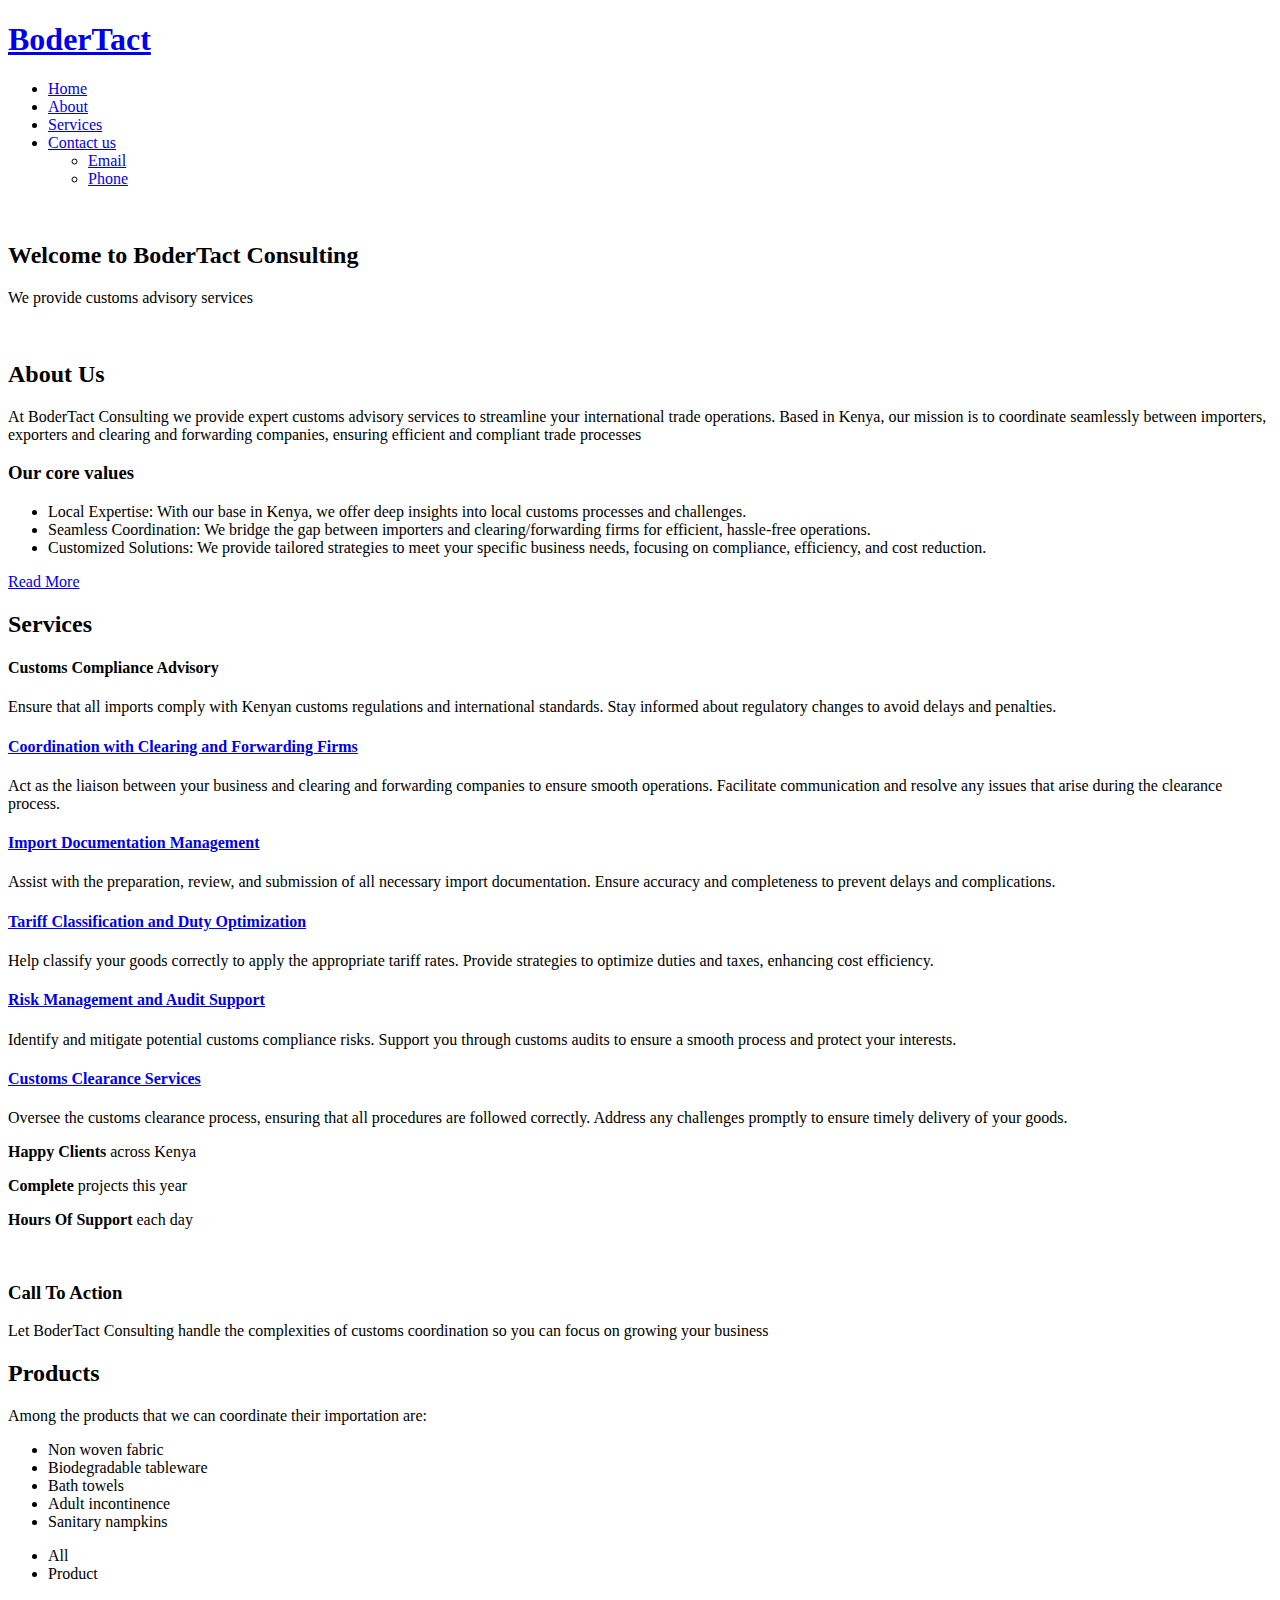
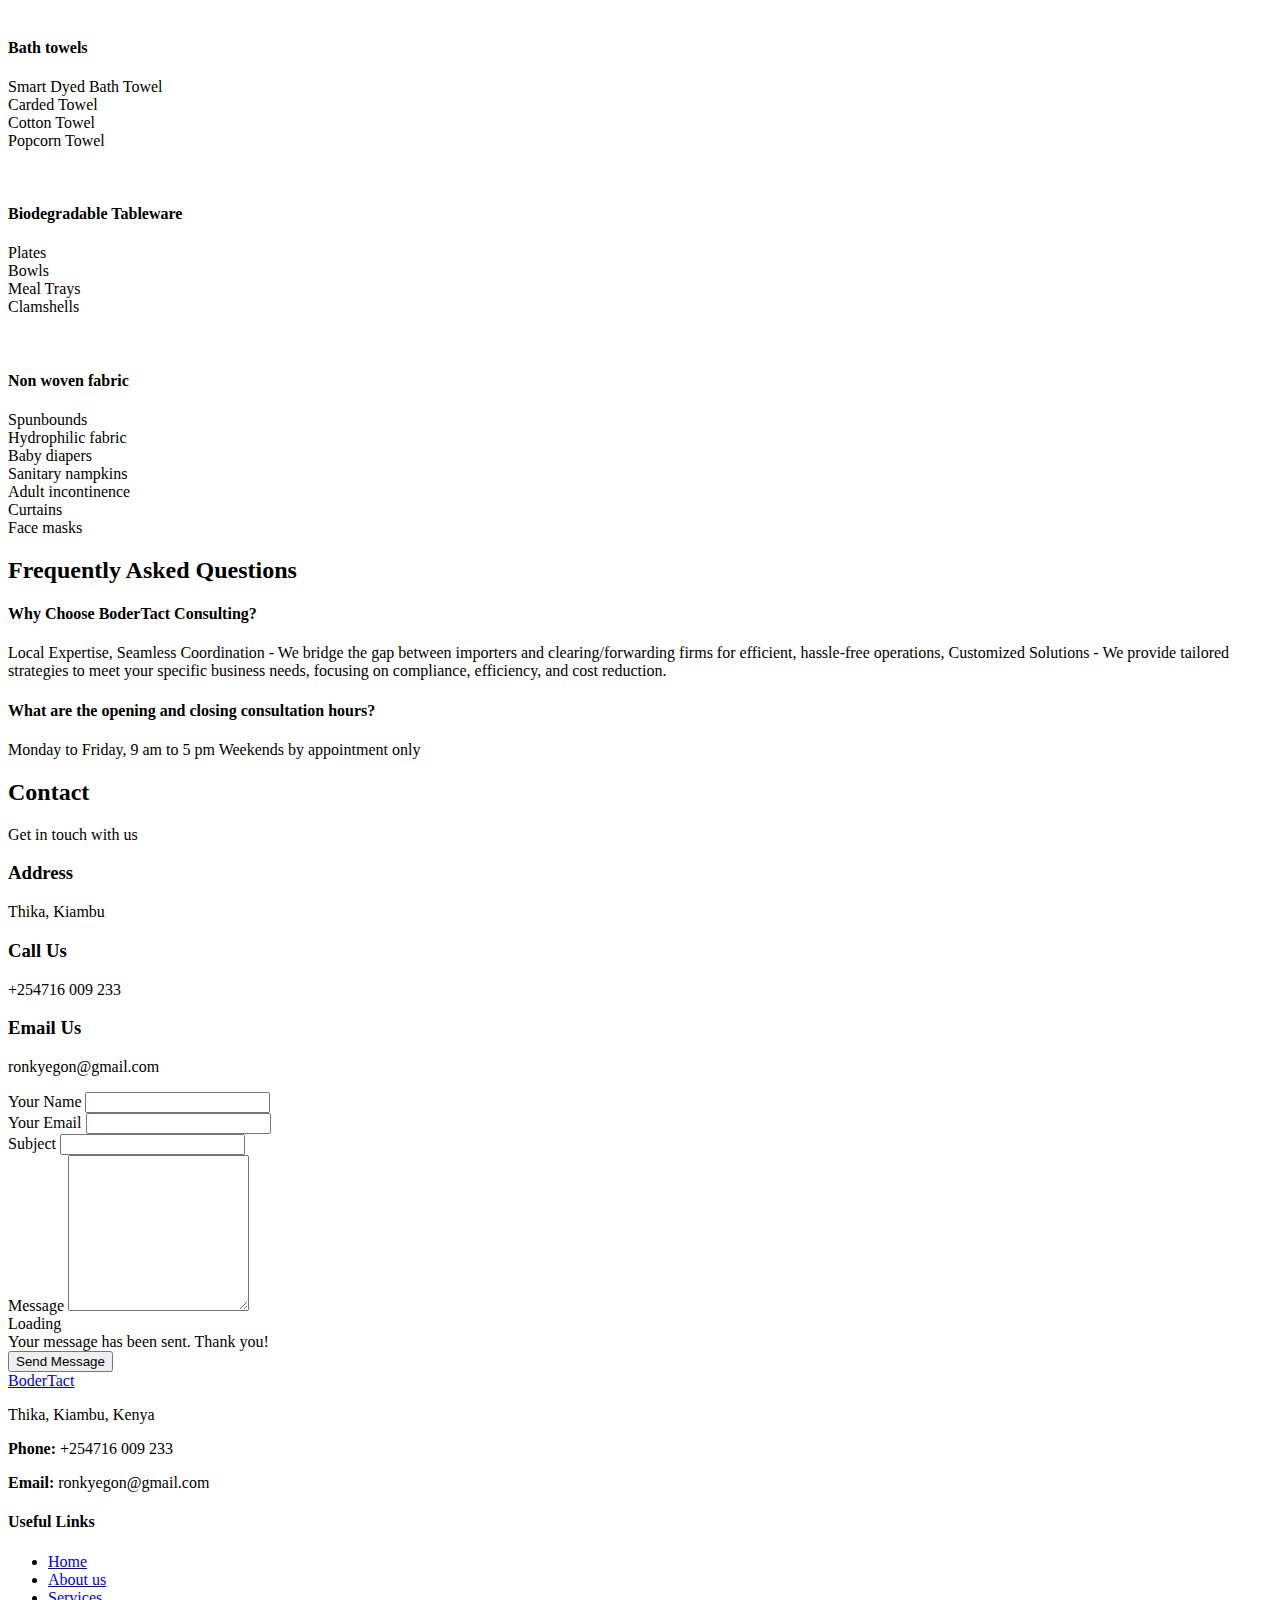
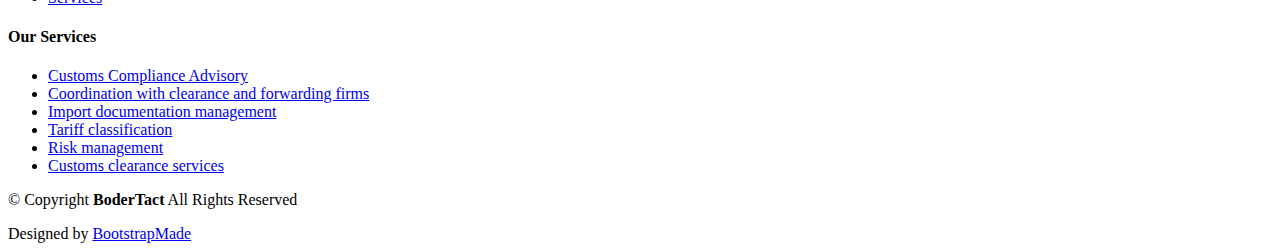
==== index.html @ b6ccf14c "Add files via upload" ====
<!DOCTYPE html>
<html lang="en">

<head>
  <meta charset="utf-8">
  <meta content="width=device-width, initial-scale=1.0" name="viewport">
  <title>BoderTact Consulting</title>
  <meta name="description" content="">
  <meta name="keywords" content="">

  <!-- Favicons -->
  <link href="assets/img/favicon.png" rel="icon">
  <link href="assets/img/apple-touch-icon.png" rel="apple-touch-icon">

  <!-- Fonts -->
  <link href="https://fonts.googleapis.com" rel="preconnect">
  <link href="https://fonts.gstatic.com" rel="preconnect" crossorigin>
  <link href="https://fonts.googleapis.com/css2?family=Roboto:ital,wght@0,100;0,300;0,400;0,500;0,700;0,900;1,100;1,300;1,400;1,500;1,700;1,900&family=Poppins:ital,wght@0,100;0,200;0,300;0,400;0,500;0,600;0,700;0,800;0,900;1,100;1,200;1,300;1,400;1,500;1,600;1,700;1,800;1,900&family=Raleway:ital,wght@0,100;0,200;0,300;0,400;0,500;0,600;0,700;0,800;0,900;1,100;1,200;1,300;1,400;1,500;1,600;1,700;1,800;1,900&display=swap" rel="stylesheet">

  <!-- Vendor CSS Files -->
  <link href="assets/vendor/bootstrap/css/bootstrap.min.css" rel="stylesheet">
  <link href="assets/vendor/bootstrap-icons/bootstrap-icons.css" rel="stylesheet">
  <link href="assets/vendor/aos/aos.css" rel="stylesheet">
  <link href="assets/vendor/glightbox/css/glightbox.min.css" rel="stylesheet">
  <link href="assets/vendor/swiper/swiper-bundle.min.css" rel="stylesheet">

  <!-- Main CSS File -->
  <link href="assets/css/main.css" rel="stylesheet">

  <!-- =======================================================
  * Template Name: Squadfree
  * Template URL: https://bootstrapmade.com/squadfree-free-bootstrap-template-creative/
  * Updated: Aug 07 2024 with Bootstrap v5.3.3
  * Author: BootstrapMade.com
  * License: https://bootstrapmade.com/license/
  ======================================================== -->
</head>

<body class="index-page">

  <header id="header" class="header d-flex align-items-center fixed-top">
    <div class="container-fluid container-xl position-relative d-flex align-items-center justify-content-between">

      <a href="index.html" class="logo d-flex align-items-center">
        <!-- Uncomment the line below if you also wish to use an image logo -->
        <!-- <img src="assets/img/logo.png" alt=""> -->
        <h1 class="sitename">BoderTact</h1>
      </a>

      <nav id="navmenu" class="navmenu">
        <ul>
          <li><a href="#hero">Home</a></li>
          <li><a href="#about">About</a></li>
          <li><a href="#services">Services</a></li>
          <!--li><a href="#portfolio">Portfolio</a></li-->
          <!--li><a href="#team">Team</a></li-->
          <li class="dropdown"><a href="#contact"><span>Contact us</span> <i class="bi bi-chevron-down toggle-dropdown"></i></a>
            <ul>
              <li><a href="#contact">Email</a></li>
              <li><a href="#contact">Phone</a></li>
              <!--li class="dropdown"><a href="#"><span>Deep Dropdown</span> <i class="bi bi-chevron-down toggle-dropdown"></i></a>
                <ul>
                  <li><a href="#">Email</a></li>
                  <li><a href="#">Phone</a></li>
                </ul>
              </li>
              <li><a href="#">Dropdown 2</a></li>
              <li><a href="#">Dropdown 3</a></li>
              <li><a href="#">Dropdown 4</a></li-->
            </ul>
          </li>
          <!--li><a href="#contact">Contact</a></li-->
        </ul>
        <i class="mobile-nav-toggle d-xl-none bi bi-list"></i>
      </nav>

    </div>
  </header>

  <main class="main">

    <!-- Hero Section -->
    <section id="hero" class="hero section accent-background">

      <img src="assets/img/17297.jpg" alt="" data-aos="fade-in">

      <div class="container text-center" data-aos="fade-up" data-aos-delay="100">
        <h2>Welcome to BoderTact Consulting</h2>
        <p>We provide customs advisory services
        </p>
        <a href="#about" class="btn-scroll" title="Scroll Down"><i class="bi bi-chevron-down"></i></a>
      </div>

    </section><!-- /Hero Section -->

    <!-- ======= About Section ======= -->
    <section id="about" class="about">
      <div class="container">

        <div class="row">
          <div class="col-lg-6 order-1 order-lg-2" data-aos="zoom-in" data-aos-delay="150">
            <img src="assets/img/values.png" class="img-fluid" alt="">
          </div>
          <div class="section-title">
            <h2>
             About Us
            </h2>
            <p>
              At BoderTact Consulting we provide expert customs advisory services to streamline your international trade operations. Based in Kenya, our mission is to coordinate seamlessly between importers, exporters and clearing and forwarding companies, ensuring efficient and compliant trade processes
            </p>
          </div>
          <div class="col-lg-6 pt-4 pt-lg-0 order-2 order-lg-1 content" data-aos="fade-right">
            <h3>Our core values</h3>
            
            <ul>
              <li><i class="bi bi-check-circle"></i> Local Expertise: With our base in Kenya, we offer deep insights into local customs processes and challenges.
              </li>
              <li><i class="bi bi-check-circle"></i> Seamless Coordination: We bridge the gap between importers and clearing/forwarding firms for efficient, hassle-free operations.</li>
              <li><i class="bi bi-check-circle"></i> Customized Solutions: We provide tailored strategies to meet your specific business needs, focusing on compliance, efficiency, and cost reduction.
              </li>
            </ul>
            <a href="#services" class="read-more">Read More <i class="bi bi-long-arrow-right"></i></a>
          </div>
        </div>

      </div>
    </section><!-- End About Section -->

    <!-- Services Section -->
    <section id="services" class="services section">

      <!-- Section Title -->
      <div class="container section-title" data-aos="fade-up">
        <h2>Services</h2>
        <!--p>Necessitatibus eius consequatur ex aliquid fuga eum quidem sint consectetur velit</p-->
      </div><!-- End Section Title -->

      <div class="container">

        <div class="row gy-4">

          <div class="col-lg-4 col-md-6 d-flex align-items-stretch" data-aos="fade-up" data-aos-delay="100">
            <div class="service-item position-relative">
              <div class="icon"><i class="bi bi-shield-fill-check"></i></div>
              <h4>Customs Compliance Advisory</h4>
              <p>
                Ensure that all imports comply with Kenyan customs regulations and international standards.
                Stay informed about regulatory changes to avoid delays and penalties.
              </p>
            </div>
          </div><!-- End Service Item -->

          <div class="col-lg-4 col-md-6 d-flex align-items-stretch" data-aos="fade-up" data-aos-delay="200">
            <div class="service-item position-relative">
              <div class="icon"><i class="bi bi-bounding-box-circles icon"></i></div>
              <h4><a href="service-details.html" class="stretched-link">Coordination with Clearing and Forwarding Firms</a></h4>
              <p>Act as the liaison between your business and clearing and forwarding companies to ensure smooth operations.
                 Facilitate communication and resolve any issues that arise during the clearance process.
              </p>
            </div>
          </div><!-- End Service Item -->

          <div class="col-lg-4 col-md-6 d-flex align-items-stretch" data-aos="fade-up" data-aos-delay="300">
            <div class="service-item position-relative">
              <div class="icon"><i class="bi bi-card-text"></i></div>
              <h4><a href="service-details.html" class="stretched-link">Import Documentation Management</a></h4>
              <p>Assist with the preparation, review, and submission of all necessary import documentation.
                 Ensure accuracy and completeness to prevent delays and complications.
              </p>
            </div>
          </div><!-- End Service Item -->

          <div class="col-lg-4 col-md-6 d-flex align-items-stretch" data-aos="fade-up" data-aos-delay="100">
            <div class="service-item position-relative">
              <div class="icon"><i class="bi bi-receipt-cutoff"></i></div>
              <h4><a href="service-details.html" class="stretched-link">Tariff Classification and Duty Optimization</a></h4>
              <p>Help classify your goods correctly to apply the appropriate tariff rates.
                Provide strategies to optimize duties and taxes, enhancing cost efficiency.
              </p>
            </div>
          </div><!-- End Service Item -->
          
          <div class="col-lg-4 col-md-6 d-flex align-items-stretch" data-aos="fade-up" data-aos-delay="200">
            <div class="service-item position-relative">
              <div class="icon"><i class="bi bi-info-circle"></i></div>
              <h4><a href="service-details.html" class="stretched-link">Risk Management and Audit Support</a></h4>
              <p>Identify and mitigate potential customs compliance risks.
                Support you through customs audits to ensure a smooth process and protect your interests.  
              </p>
            </div>
          </div><!-- End Service Item -->

          <div class="col-lg-4 col-md-6 d-flex align-items-stretch" data-aos="fade-up" data-aos-delay="200">
            <div class="service-item position-relative">
              <div class="icon"><i class="bi bi-luggage-fill"></i></div>
              <h4><a href="service-details.html" class="stretched-link">Customs Clearance Services</a></h4>
              <p>Oversee the customs clearance process, ensuring that all procedures are followed correctly.
                Address any challenges promptly to ensure timely delivery of your goods.                  
              </p>
            </div>
          </div><!-- End Service Item -->


        </div>

      </div>

    </section><!-- /Services Section -->

    <!-- Stats Section -->
    <section id="stats" class="stats section light-background">

      <div class="container" data-aos="fade-up" data-aos-delay="100">

        <div class="row gy-4">

          <div class="col-lg-4 col-md-6 align-items-stretch">
            <div class="stats-item">
              <i class="bi bi-emoji-smile"></i>
              <span data-purecounter-start="0" data-purecounter-end="30" data-purecounter-duration="1" class="purecounter"></span>
              <p><strong>Happy Clients</strong> <span>across Kenya</span></p>
            </div>
          </div><!-- End Stats Item -->

          <div class="col-lg-4 col-md-6">
            <div class="stats-item">
              <i class="bi bi-journal-richtext"></i>
              <span data-purecounter-start="0" data-purecounter-end="10" data-purecounter-duration="1" class="purecounter"></span>
              <p><strong>Complete</strong> <span>projects this year</span></p>
            </div>
          </div><!-- End Stats Item -->

          <div class="col-lg-4 col-md-6">
            <div class="stats-item">
              <i class="bi bi-headset"></i>
              <span data-purecounter-start="0" data-purecounter-end="9" data-purecounter-duration="1" class="purecounter"></span>
              <p><strong>Hours Of Support</strong> <span>each day</span></p>
            </div>
          </div><!-- End Stats Item -->

        </div>

      </div>

    </section><!-- /Stats Section -->

    <!-- Call To Action Section -->
    <section id="call-to-action" class="call-to-action section accent-background">

      <img src="assets/img/logistic-ship.jpg" alt="">

      <div class="container">
        <div class="row justify-content-center" data-aos="zoom-in" data-aos-delay="100">
          <div class="col-xl-10">
            <div class="text-center">
              <h3>Call To Action</h3>
              <p>Let BoderTact Consulting handle the complexities of customs coordination so you can focus on growing your business</p>
              <!--a class="cta-btn" href="#">Call To Action</a-->
            </div>
          </div>
        </div>
      </div>

    </section><!-- /Call To Action Section -->

    <!-- Portfolio Section -->
    <section id="portfolio" class="portfolio section">

      <!-- Section Title -->
      <div class="container section-title" data-aos="fade-up">
        <h2>Products</h2>
        <p>Among the products that we can coordinate their importation are:
          <ul >
            <li>Non woven fabric</li>
            <li>Biodegradable tableware</li>
            <li>Bath towels</li>
            <li>Adult incontinence</li>
            <li>Sanitary nampkins</li>
          </ul>
        </p>
      </div><!-- End Section Title -->

      <div class="container">

        <div class="isotope-layout" data-default-filter="*" data-layout="masonry" data-sort="original-order">

          <ul class="portfolio-filters isotope-filters" data-aos="fade-up" data-aos-delay="100">
            <li data-filter="*" class="filter-active">All</li>
            <!--li data-filter=".filter-app">App</li-->
            <li data-filter=".filter-product">Product</li>
            <!--li data-filter=".filter-branding">Branding</li-->
            <!--li data-filter=".filter-books">Books</li-->
          </ul><!-- End Portfolio Filters -->

          <div class="row gy-4 isotope-container" data-aos="fade-up" data-aos-delay="200">

            <div class="col-lg-4 col-md-6 portfolio-item isotope-item filter-app">
              <img src="assets/img/towel.jpg" class="img-fluid" alt="">
              <div class="portfolio-info">
                <h4>Bath towels</h4>
                <p>
                  <li>Smart Dyed Bath Towel</li>
                  <li>Carded Towel</li>
                  <li>Cotton Towel</li>
                  <li>Popcorn Towel</li>
                </p>
                <a href="assets/img/towel.jpg" title="Bath towels" data-gallery="portfolio-gallery-app" class="glightbox preview-link"><i class="bi bi-zoom-in"></i></a>
                <a href="portfolio-details.html" title="More Details" class="details-link"><i class="bi bi-link-45deg"></i></a>
              </div>
            </div><!-- End Portfolio Item -->

            <div class="col-lg-4 col-md-6 portfolio-item isotope-item filter-product">
              <img src="assets/img/eco-friendly.jpg" class="img-fluid" alt="">
              <div class="portfolio-info">
                <h4>Biodegradable Tableware</h4>
                <p>
                  <li>Plates</li>
                  <li>Bowls</li>
                  <li>Meal Trays</li>
                  <li>Clamshells</li>
                </p>
                <a href="assets/img/eco-friendly.jpg" title="Product 1" data-gallery="portfolio-gallery-product" class="glightbox preview-link"><i class="bi bi-zoom-in"></i></a>
                <a href="portfolio-details.html" title="More Details" class="details-link"><i class="bi bi-link-45deg"></i></a>
              </div>
            </div><!-- End Portfolio Item -->

            <div class="col-lg-4 col-md-6 portfolio-item isotope-item filter-branding">
              <img src="assets/img/face-masks.jpg" class="img-fluid" alt="">
              <div class="portfolio-info">
                <h4>Non woven fabric</h4>
                <p>
                  <li>Spunbounds</li>
                  <li>Hydrophilic fabric</li>
                  <li>Baby diapers</li>
                  <li>Sanitary nampkins</li>
                  <li>Adult incontinence</li>
                  <li>Curtains</li>
                  <li>Face masks</li>
                </p>
                <a href="assets/img/face-masks.jpg" title="Branding 1" data-gallery="portfolio-gallery-branding" class="glightbox preview-link"><i class="bi bi-zoom-in"></i></a>
                <a href="portfolio-details.html" title="More Details" class="details-link"><i class="bi bi-link-45deg"></i></a>
              </div>
            </div><!-- End Portfolio Item -->

          </div><!-- End Portfolio Container -->

        </div>

      </div>

    </section><!-- /Portfolio Section -->

    <!-- Pricing Section -->
    <!--section id="pricing" class="pricing section"-->

      <!-- Section Title -->
      <!--div class="container section-title" data-aos="fade-up">
        <h2>Pricing</h2>
        <p></p>
      </div--><!-- End Section Title -->

      <!--div class="container">

        <div class="row gy-4">

          <div class="col-lg-4" data-aos="zoom-in" data-aos-delay="100">
            <div class="pricing-item">
              <h3>Free Plan</h3>
              <h4><sup>$</sup>0<span> / month</span></h4>
              <ul>
                <li><i class="bi bi-check"></i> <span>Quam adipiscing vitae proin</span></li>
                <li><i class="bi bi-check"></i> <span>Nec feugiat nisl pretium</span></li>
                <li><i class="bi bi-check"></i> <span>Nulla at volutpat diam uteera</span></li>
                <li class="na"><i class="bi bi-x"></i> <span>Pharetra massa massa ultricies</span></li>
                <li class="na"><i class="bi bi-x"></i> <span>Massa ultricies mi quis hendrerit</span></li>
              </ul>
              <a href="#" class="buy-btn">Buy Now</a>
            </div>
          </div><!-- End Pricing Item >

          <div class="col-lg-4" data-aos="zoom-in" data-aos-delay="200">
            <div class="pricing-item featured">
              <h3>Business Plan</h3>
              <h4><sup>$</sup>29<span> / month</span></h4>
              <ul>
                <li><i class="bi bi-check"></i> <span>Quam adipiscing vitae proin</span></li>
                <li><i class="bi bi-check"></i> <span>Nec feugiat nisl pretium</span></li>
                <li><i class="bi bi-check"></i> <span>Nulla at volutpat diam uteera</span></li>
                <li><i class="bi bi-check"></i> <span>Pharetra massa massa ultricies</span></li>
                <li><i class="bi bi-check"></i> <span>Massa ultricies mi quis hendrerit</span></li>
              </ul>
              <a href="#" class="buy-btn">Buy Now</a>
            </div>
          </div><!-- End Pricing Item >

          <div class="col-lg-4" data-aos="zoom-in" data-aos-delay="300">
            <div class="pricing-item">
              <h3>Developer Plan</h3>
              <h4><sup>$</sup>49<span> / month</span></h4>
              <ul>
                <li><i class="bi bi-check"></i> <span>Quam adipiscing vitae proin</span></li>
                <li><i class="bi bi-check"></i> <span>Nec feugiat nisl pretium</span></li>
                <li><i class="bi bi-check"></i> <span>Nulla at volutpat diam uteera</span></li>
                <li><i class="bi bi-check"></i> <span>Pharetra massa massa ultricies</span></li>
                <li><i class="bi bi-check"></i> <span>Massa ultricies mi quis hendrerit</span></li>
              </ul>
              <a href="#" class="buy-btn">Buy Now</a>
            </div>
          </div><!-- End Pricing Item >

        </div>

      </div-->

    <!--/section--><!-- /Pricing Section -->

    <!-- Faq Section -->
    <section id="faq" class="faq section light-background">

      <!-- Section Title -->
      <div class="container section-title" data-aos="fade-up">
        <h2>Frequently Asked Questions</h2>
      </div><!-- End Section Title -->

      <div class="container">

        <div class="row faq-item" data-aos="fade-up" data-aos-delay="100">
          <div class="col-lg-5 d-flex">
            <i class="bi bi-question-circle"></i>
            <h4>Why Choose BoderTact Consulting?</h4>
          </div>
          <div class="col-lg-7">
            <p>
              Local Expertise, Seamless Coordination - We bridge the gap between importers and clearing/forwarding firms for efficient, hassle-free operations, Customized Solutions - We provide tailored strategies to meet your specific business needs, focusing on compliance, efficiency, and cost reduction.
            </p>
          </div>
        </div><!-- End F.A.Q Item-->

        <div class="row faq-item" data-aos="fade-up" data-aos-delay="200">
          <div class="col-lg-5 d-flex">
            <i class="bi bi-question-circle"></i>
            <h4>What are the opening and closing consultation hours?</h4>
          </div>
          <div class="col-lg-7">
            <p>
              Monday to Friday, 9 am to 5 pm Weekends by appointment only
            </p>
          </div>
        </div><!-- End F.A.Q Item-->

      </div>

    </section><!-- /Faq Section -->

    <!-- Contact Section -->
    <section id="contact" class="contact section">

      <!-- Section Title -->
      <div class="container section-title" data-aos="fade-up">
        <h2>Contact</h2>
        <p>Get in touch with us</p>
      </div><!-- End Section Title -->

      <div class="container" data-aos="fade-up" data-aos-delay="100">

        <div class="row gy-4">

          <div class="col-lg-5">

            <div class="info-wrap">
              <div class="info-item d-flex" data-aos="fade-up" data-aos-delay="200">
                <i class="bi bi-geo-alt flex-shrink-0"></i>
                <div>
                  <h3>Address</h3>
                  <p>Thika, Kiambu</p>
                </div>
              </div><!-- End Info Item -->

              <div class="info-item d-flex" data-aos="fade-up" data-aos-delay="300">
                <i class="bi bi-telephone flex-shrink-0"></i>
                <div>
                  <h3>Call Us</h3>
                  <p>+254716 009 233</p>
                </div>
              </div><!-- End Info Item -->

              <div class="info-item d-flex" data-aos="fade-up" data-aos-delay="400">
                <i class="bi bi-envelope flex-shrink-0"></i>
                <div>
                  <h3>Email Us</h3>
                  <p>ronkyegon@gmail.com  </p>
                </div>
              </div><!-- End Info Item -->

              <!--iframe src="https://www.google.com/maps/embed?pb=!1m14!1m8!1m3!1d48389.78314118045!2d-74.006138!3d40.710059!3m2!1i1024!2i768!4f13.1!3m3!1m2!1s0x89c25a22a3bda30d%3A0xb89d1fe6bc499443!2sDowntown%20Conference%20Center!5e0!3m2!1sen!2sus!4v1676961268712!5m2!1sen!2sus" frameborder="0" style="border:0; width: 100%; height: 200px;" allowfullscreen="" loading="lazy" referrerpolicy="no-referrer-when-downgrade"></iframe-->
            </div>
          </div>

          <div class="col-lg-7">
            <form action="forms/contact.php" method="post" class="php-email-form" data-aos="fade-up" data-aos-delay="200">
              <div class="row gy-4">

                <div class="col-md-6">
                  <label for="name-field" class="pb-2">Your Name</label>
                  <input type="text" name="name" id="name-field" class="form-control" required="">
                </div>

                <div class="col-md-6">
                  <label for="email-field" class="pb-2">Your Email</label>
                  <input type="email" class="form-control" name="email" id="email-field" required="">
                </div>

                <div class="col-md-12">
                  <label for="subject-field" class="pb-2">Subject</label>
                  <input type="text" class="form-control" name="subject" id="subject-field" required="">
                </div>

                <div class="col-md-12">
                  <label for="message-field" class="pb-2">Message</label>
                  <textarea class="form-control" name="message" rows="10" id="message-field" required=""></textarea>
                </div>

                <div class="col-md-12 text-center">
                  <div class="loading">Loading</div>
                  <div class="error-message"></div>
                  <div class="sent-message">Your message has been sent. Thank you!</div>

                  <button type="submit">Send Message</button>
                </div>

              </div>
            </form>
          </div><!-- End Contact Form -->

        </div>

      </div>

    </section><!-- /Contact Section -->

  </main>

  <footer id="footer" class="footer dark-background">

    <div class="container footer-top">
      <div class="row gy-4">
        <div class="col-lg-4 col-md-6 footer-about">
          <a href="index.html" class="logo d-flex align-items-center">
            <span class="sitename">BoderTact</span>
          </a>
          <div class="footer-contact pt-3">
            <p>Thika, Kiambu, Kenya</p>
            <p class="mt-3"><strong>Phone:</strong> <span>+254716 009 233</span></p>
            <p><strong>Email:</strong> <span>ronkyegon@gmail.com</span></p>
          </div>
          <div class="social-links d-flex mt-4">
            <!--a href=""><i class="bi bi-twitter-x"></i></a-->
            <!--a href=""><i class="bi bi-facebook"></i></a-->
            <!--a href=""><i class="bi bi-instagram"></i></a-->
            <a href="https://www.linkedin.com/in/ronny-yegon/?originalSubdomain=ke"><i class="bi bi-linkedin"></i></a>
          </div>
        </div>

        <div class="col-lg-2 col-md-3 footer-links">
          <h4>Useful Links</h4>
          <ul>
            <li><a href="#">Home</a></li>
            <li><a href="#">About us</a></li>
            <li><a href="#">Services</a></li>
          </ul>
        </div>

        <div class="col-lg-2 col-md-3 footer-links">
          <h4>Our Services</h4>
          <ul>
            <li><a href="#services">Customs Compliance Advisory</a></li>
            <li><a href="#services">Coordination with clearance and forwarding firms</a></li>
            <li><a href="#services">Import documentation management</a></li>
            <li><a href="#services">Tariff classification</a></li>
            <li><a href="#services">Risk management</a></li>
            <li><a href="#services">Customs clearance services</a></li>
          </ul>
        </div>

      </div>
    </div>

    <div class="container copyright text-center mt-4">
      <p>© <span>Copyright</span> <strong class="px-1 sitename">BoderTact</strong> <span>All Rights Reserved</span></p>
      <div class="credits">
        <!-- All the links in the footer should remain intact. -->
        <!-- You can delete the links only if you've purchased the pro version. -->
        <!-- Licensing information: https://bootstrapmade.com/license/ -->
        <!-- Purchase the pro version with working PHP/AJAX contact form: [buy-url] -->
        Designed by <a href="https://bootstrapmade.com/">BootstrapMade</a>
      </div>
    </div>

  </footer>

  <!-- Scroll Top -->
  <a href="#" id="scroll-top" class="scroll-top d-flex align-items-center justify-content-center"><i class="bi bi-arrow-up-short"></i></a>

  <!-- Preloader -->
  <div id="preloader"></div>

  <!-- Vendor JS Files -->
  <script src="assets/vendor/bootstrap/js/bootstrap.bundle.min.js"></script>
  <script src="assets/vendor/php-email-form/validate.js"></script>
  <script src="assets/vendor/aos/aos.js"></script>
  <script src="assets/vendor/purecounter/purecounter_vanilla.js"></script>
  <script src="assets/vendor/glightbox/js/glightbox.min.js"></script>
  <script src="assets/vendor/imagesloaded/imagesloaded.pkgd.min.js"></script>
  <script src="assets/vendor/isotope-layout/isotope.pkgd.min.js"></script>
  <script src="assets/vendor/swiper/swiper-bundle.min.js"></script>

  <!-- Main JS File -->
  <script src="assets/js/main.js"></script>

</body>

</html>
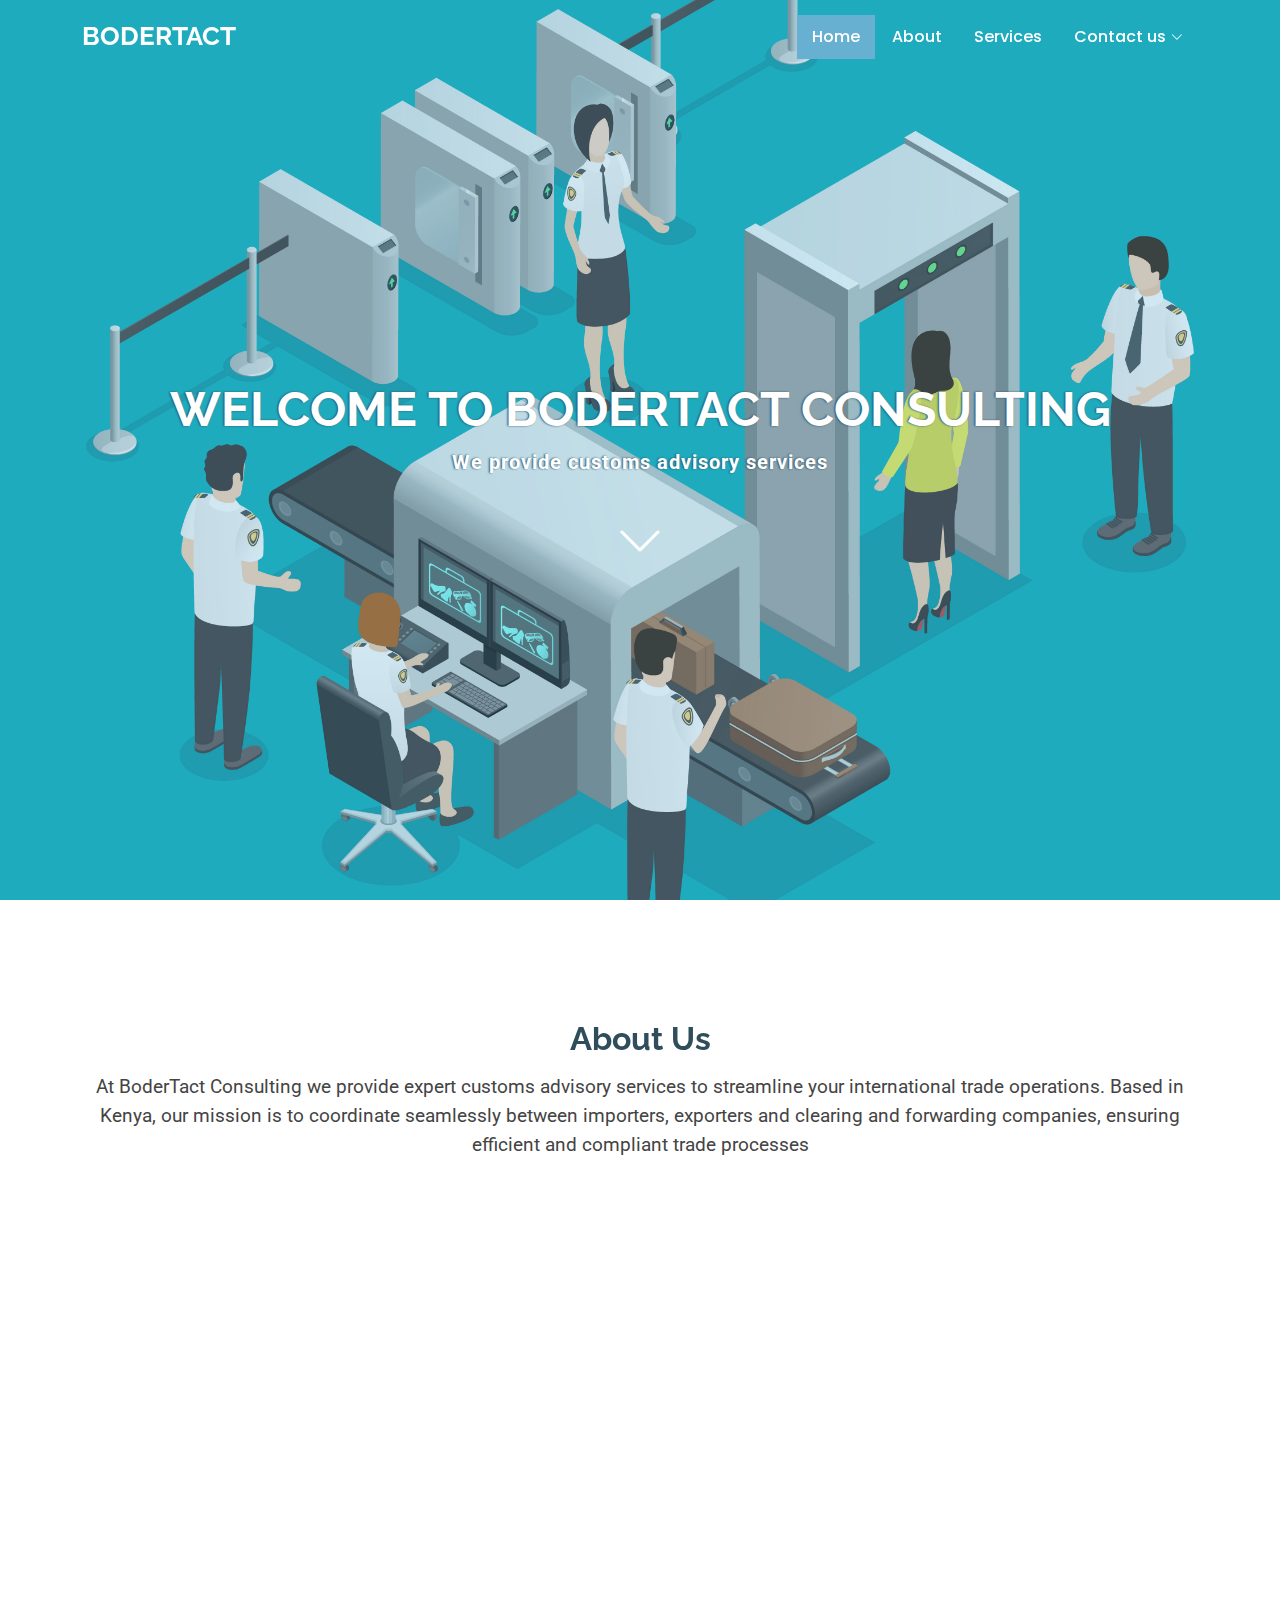
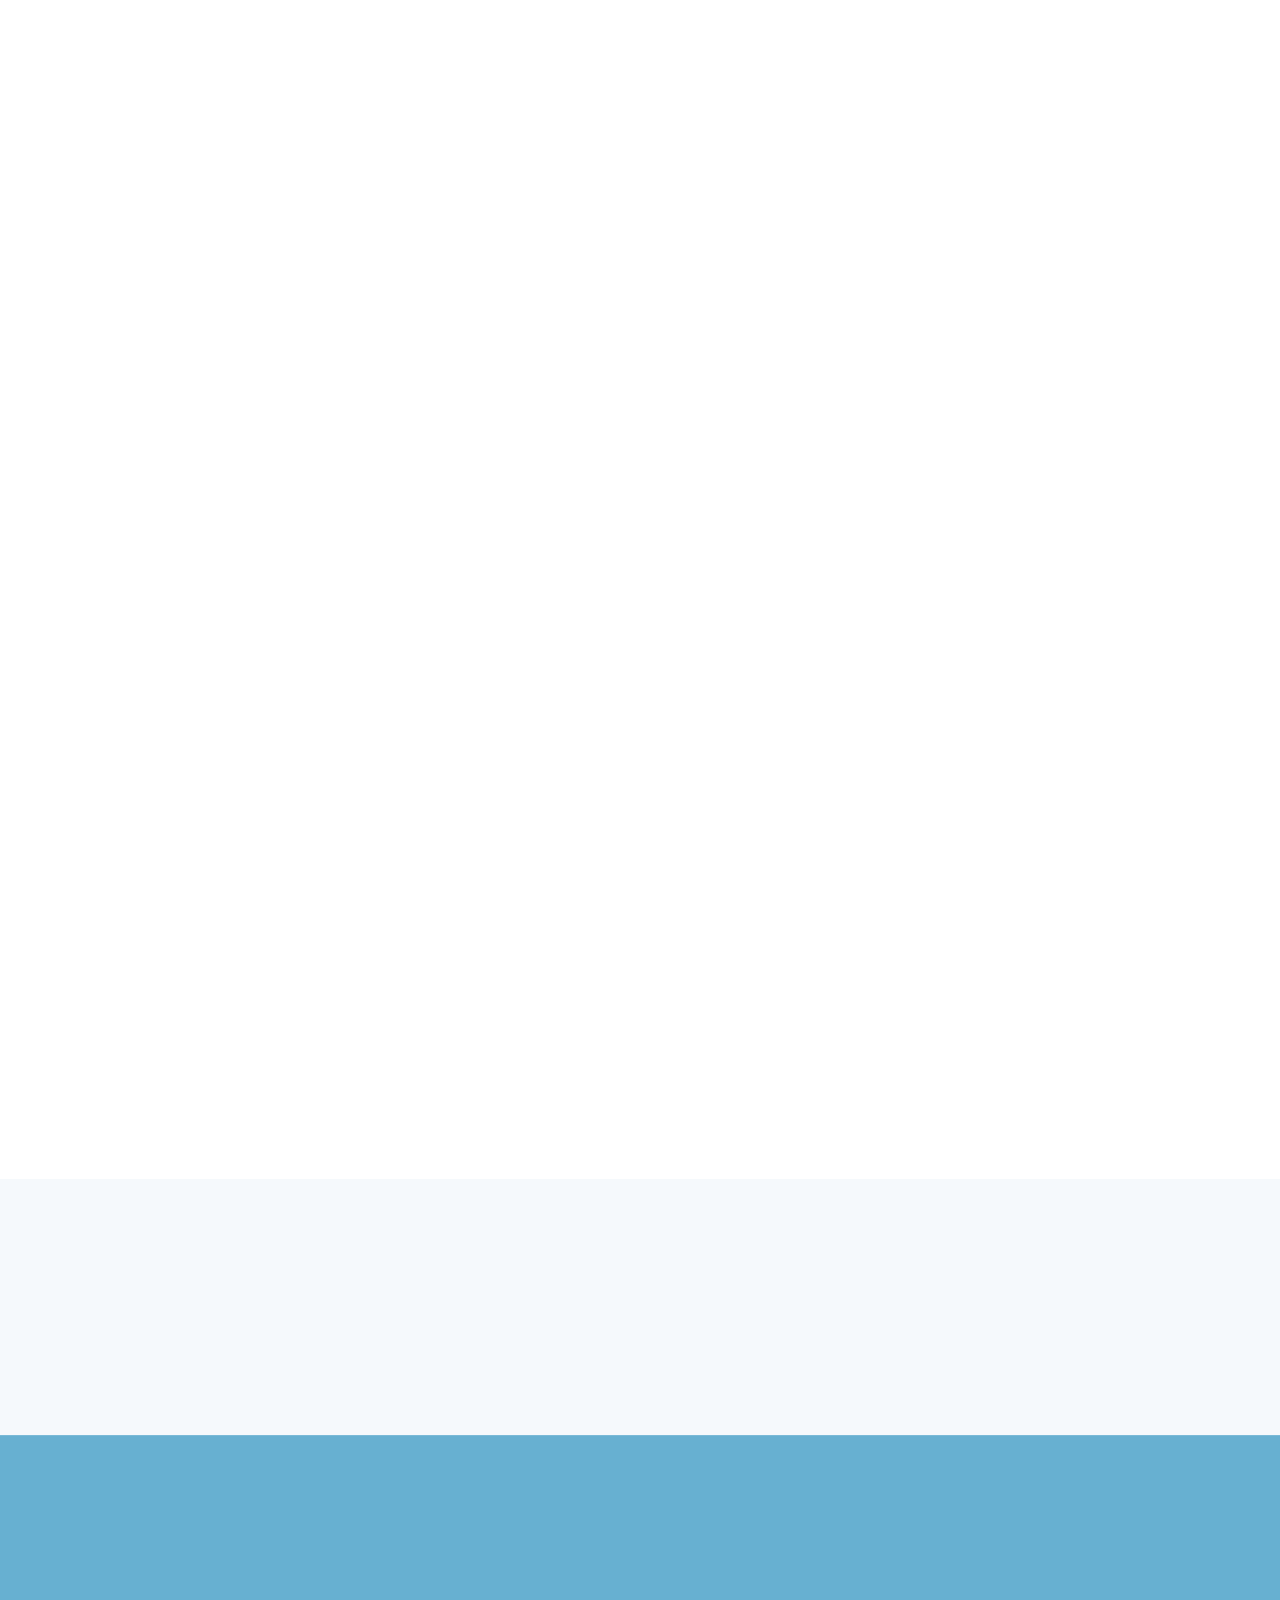
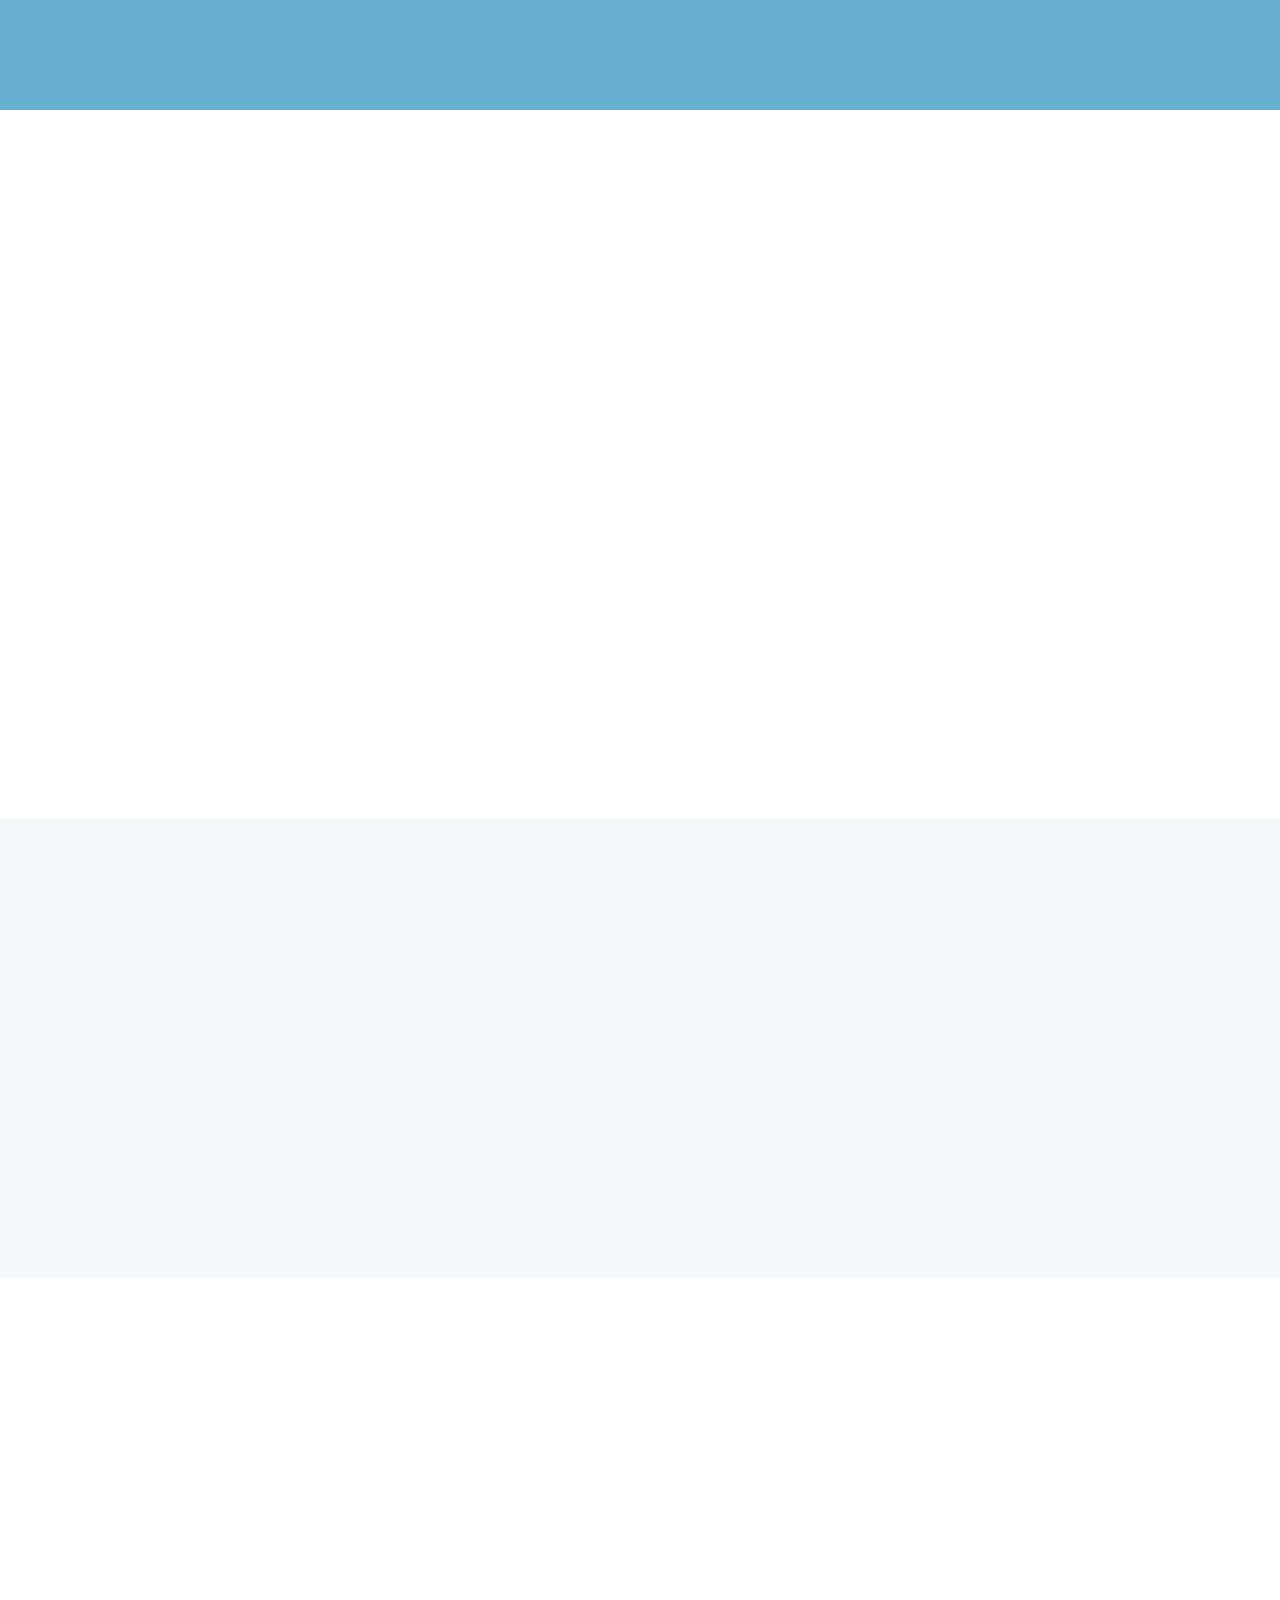
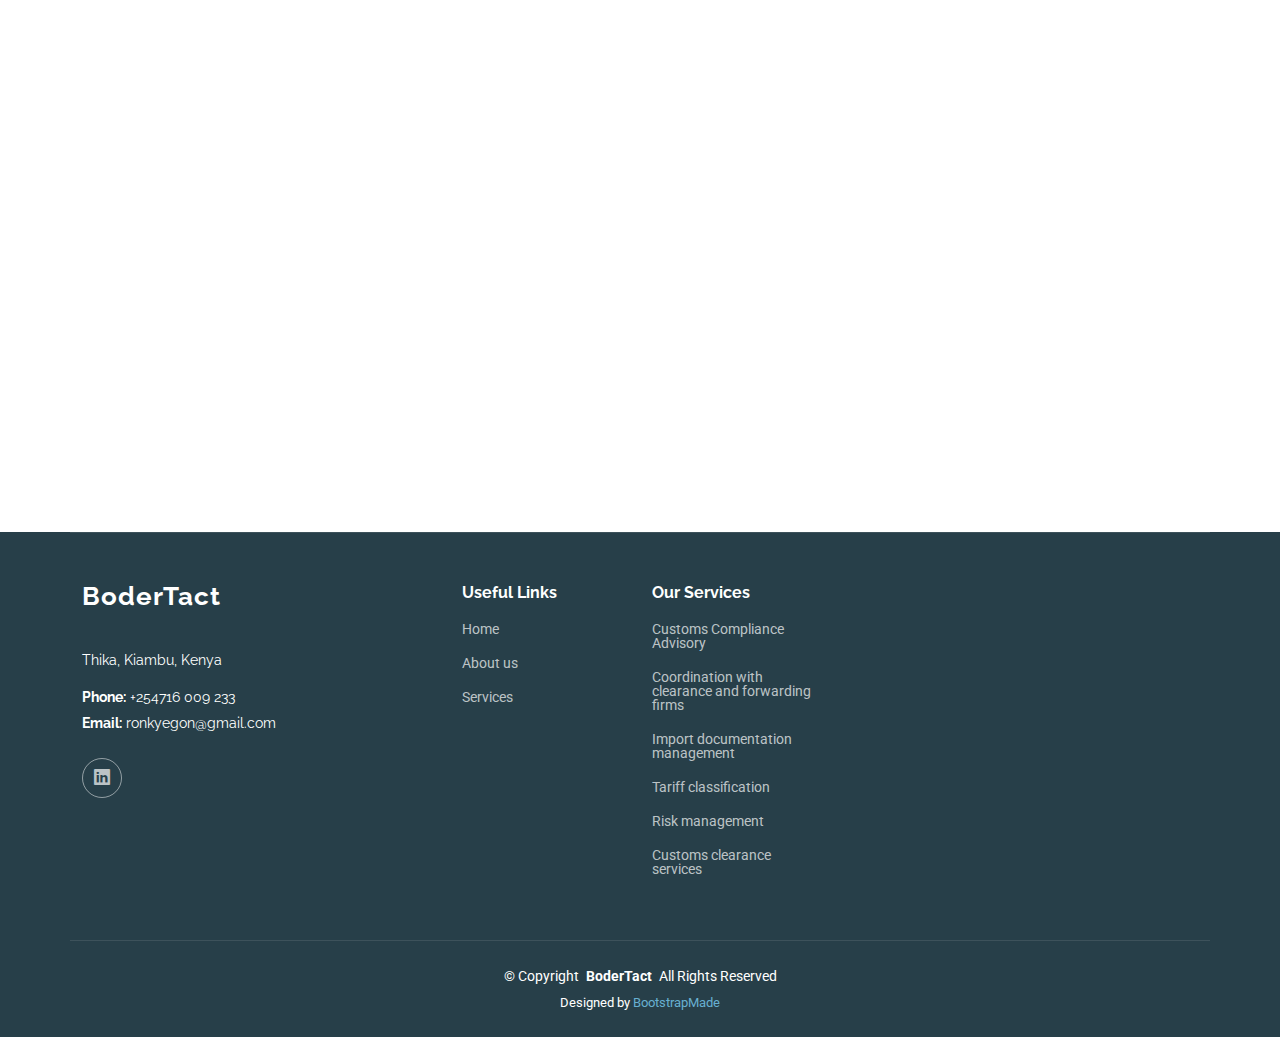
==== commit 6bda9fe6: "Update index.html" ====
--- a/index.html
+++ b/index.html
@@ -9,8 +9,8 @@
   <meta name="keywords" content="">
 
   <!-- Favicons -->
-  <link href="assets/img/favicon.png" rel="icon">
-  <link href="assets/img/apple-touch-icon.png" rel="apple-touch-icon">
+  <link href="img/favicon.png" rel="icon">
+  <link href="img/apple-touch-icon.png" rel="apple-touch-icon">
 
   <!-- Fonts -->
   <link href="https://fonts.googleapis.com" rel="preconnect">
@@ -18,14 +18,14 @@
   <link href="https://fonts.googleapis.com/css2?family=Roboto:ital,wght@0,100;0,300;0,400;0,500;0,700;0,900;1,100;1,300;1,400;1,500;1,700;1,900&family=Poppins:ital,wght@0,100;0,200;0,300;0,400;0,500;0,600;0,700;0,800;0,900;1,100;1,200;1,300;1,400;1,500;1,600;1,700;1,800;1,900&family=Raleway:ital,wght@0,100;0,200;0,300;0,400;0,500;0,600;0,700;0,800;0,900;1,100;1,200;1,300;1,400;1,500;1,600;1,700;1,800;1,900&display=swap" rel="stylesheet">
 
   <!-- Vendor CSS Files -->
-  <link href="assets/vendor/bootstrap/css/bootstrap.min.css" rel="stylesheet">
-  <link href="assets/vendor/bootstrap-icons/bootstrap-icons.css" rel="stylesheet">
-  <link href="assets/vendor/aos/aos.css" rel="stylesheet">
-  <link href="assets/vendor/glightbox/css/glightbox.min.css" rel="stylesheet">
-  <link href="assets/vendor/swiper/swiper-bundle.min.css" rel="stylesheet">
+  <link href="vendor/bootstrap/css/bootstrap.min.css" rel="stylesheet">
+  <link href="vendor/bootstrap-icons/bootstrap-icons.css" rel="stylesheet">
+  <link href="vendor/aos/aos.css" rel="stylesheet">
+  <link href="vendor/glightbox/css/glightbox.min.css" rel="stylesheet">
+  <link href="vendor/swiper/swiper-bundle.min.css" rel="stylesheet">
 
   <!-- Main CSS File -->
-  <link href="assets/css/main.css" rel="stylesheet">
+  <link href="css/main.css" rel="stylesheet">
 
   <!-- =======================================================
   * Template Name: Squadfree
@@ -82,7 +82,7 @@
     <!-- Hero Section -->
     <section id="hero" class="hero section accent-background">
 
-      <img src="assets/img/17297.jpg" alt="" data-aos="fade-in">
+      <img src="img/17297.jpg" alt="" data-aos="fade-in">
 
       <div class="container text-center" data-aos="fade-up" data-aos-delay="100">
         <h2>Welcome to BoderTact Consulting</h2>
@@ -99,7 +99,7 @@
 
         <div class="row">
           <div class="col-lg-6 order-1 order-lg-2" data-aos="zoom-in" data-aos-delay="150">
-            <img src="assets/img/values.png" class="img-fluid" alt="">
+            <img src="img/values.png" class="img-fluid" alt="">
           </div>
           <div class="section-title">
             <h2>
@@ -247,7 +247,7 @@
     <!-- Call To Action Section -->
     <section id="call-to-action" class="call-to-action section accent-background">
 
-      <img src="assets/img/logistic-ship.jpg" alt="">
+      <img src="img/logistic-ship.jpg" alt="">
 
       <div class="container">
         <div class="row justify-content-center" data-aos="zoom-in" data-aos-delay="100">
@@ -295,7 +295,7 @@
           <div class="row gy-4 isotope-container" data-aos="fade-up" data-aos-delay="200">
 
             <div class="col-lg-4 col-md-6 portfolio-item isotope-item filter-app">
-              <img src="assets/img/towel.jpg" class="img-fluid" alt="">
+              <img src="img/towel.jpg" class="img-fluid" alt="">
               <div class="portfolio-info">
                 <h4>Bath towels</h4>
                 <p>
@@ -304,13 +304,13 @@
                   <li>Cotton Towel</li>
                   <li>Popcorn Towel</li>
                 </p>
-                <a href="assets/img/towel.jpg" title="Bath towels" data-gallery="portfolio-gallery-app" class="glightbox preview-link"><i class="bi bi-zoom-in"></i></a>
+                <a href="img/towel.jpg" title="Bath towels" data-gallery="portfolio-gallery-app" class="glightbox preview-link"><i class="bi bi-zoom-in"></i></a>
                 <a href="portfolio-details.html" title="More Details" class="details-link"><i class="bi bi-link-45deg"></i></a>
               </div>
             </div><!-- End Portfolio Item -->
 
             <div class="col-lg-4 col-md-6 portfolio-item isotope-item filter-product">
-              <img src="assets/img/eco-friendly.jpg" class="img-fluid" alt="">
+              <img src="img/eco-friendly.jpg" class="img-fluid" alt="">
               <div class="portfolio-info">
                 <h4>Biodegradable Tableware</h4>
                 <p>
@@ -319,13 +319,13 @@
                   <li>Meal Trays</li>
                   <li>Clamshells</li>
                 </p>
-                <a href="assets/img/eco-friendly.jpg" title="Product 1" data-gallery="portfolio-gallery-product" class="glightbox preview-link"><i class="bi bi-zoom-in"></i></a>
+                <a href="img/eco-friendly.jpg" title="Product 1" data-gallery="portfolio-gallery-product" class="glightbox preview-link"><i class="bi bi-zoom-in"></i></a>
                 <a href="portfolio-details.html" title="More Details" class="details-link"><i class="bi bi-link-45deg"></i></a>
               </div>
             </div><!-- End Portfolio Item -->
 
             <div class="col-lg-4 col-md-6 portfolio-item isotope-item filter-branding">
-              <img src="assets/img/face-masks.jpg" class="img-fluid" alt="">
+              <img src="img/face-masks.jpg" class="img-fluid" alt="">
               <div class="portfolio-info">
                 <h4>Non woven fabric</h4>
                 <p>
@@ -337,7 +337,7 @@
                   <li>Curtains</li>
                   <li>Face masks</li>
                 </p>
-                <a href="assets/img/face-masks.jpg" title="Branding 1" data-gallery="portfolio-gallery-branding" class="glightbox preview-link"><i class="bi bi-zoom-in"></i></a>
+                <a href="img/face-masks.jpg" title="Branding 1" data-gallery="portfolio-gallery-branding" class="glightbox preview-link"><i class="bi bi-zoom-in"></i></a>
                 <a href="portfolio-details.html" title="More Details" class="details-link"><i class="bi bi-link-45deg"></i></a>
               </div>
             </div><!-- End Portfolio Item -->
@@ -605,18 +605,18 @@
   <div id="preloader"></div>
 
   <!-- Vendor JS Files -->
-  <script src="assets/vendor/bootstrap/js/bootstrap.bundle.min.js"></script>
-  <script src="assets/vendor/php-email-form/validate.js"></script>
-  <script src="assets/vendor/aos/aos.js"></script>
-  <script src="assets/vendor/purecounter/purecounter_vanilla.js"></script>
-  <script src="assets/vendor/glightbox/js/glightbox.min.js"></script>
-  <script src="assets/vendor/imagesloaded/imagesloaded.pkgd.min.js"></script>
-  <script src="assets/vendor/isotope-layout/isotope.pkgd.min.js"></script>
-  <script src="assets/vendor/swiper/swiper-bundle.min.js"></script>
+  <script src="vendor/bootstrap/js/bootstrap.bundle.min.js"></script>
+  <script src="vendor/php-email-form/validate.js"></script>
+  <script src="vendor/aos/aos.js"></script>
+  <script src="vendor/purecounter/purecounter_vanilla.js"></script>
+  <script src="vendor/glightbox/js/glightbox.min.js"></script>
+  <script src="vendor/imagesloaded/imagesloaded.pkgd.min.js"></script>
+  <script src="vendor/isotope-layout/isotope.pkgd.min.js"></script>
+  <script src="vendor/swiper/swiper-bundle.min.js"></script>
 
   <!-- Main JS File -->
-  <script src="assets/js/main.js"></script>
+  <script src="js/main.js"></script>
 
 </body>
 
-</html>+</html>
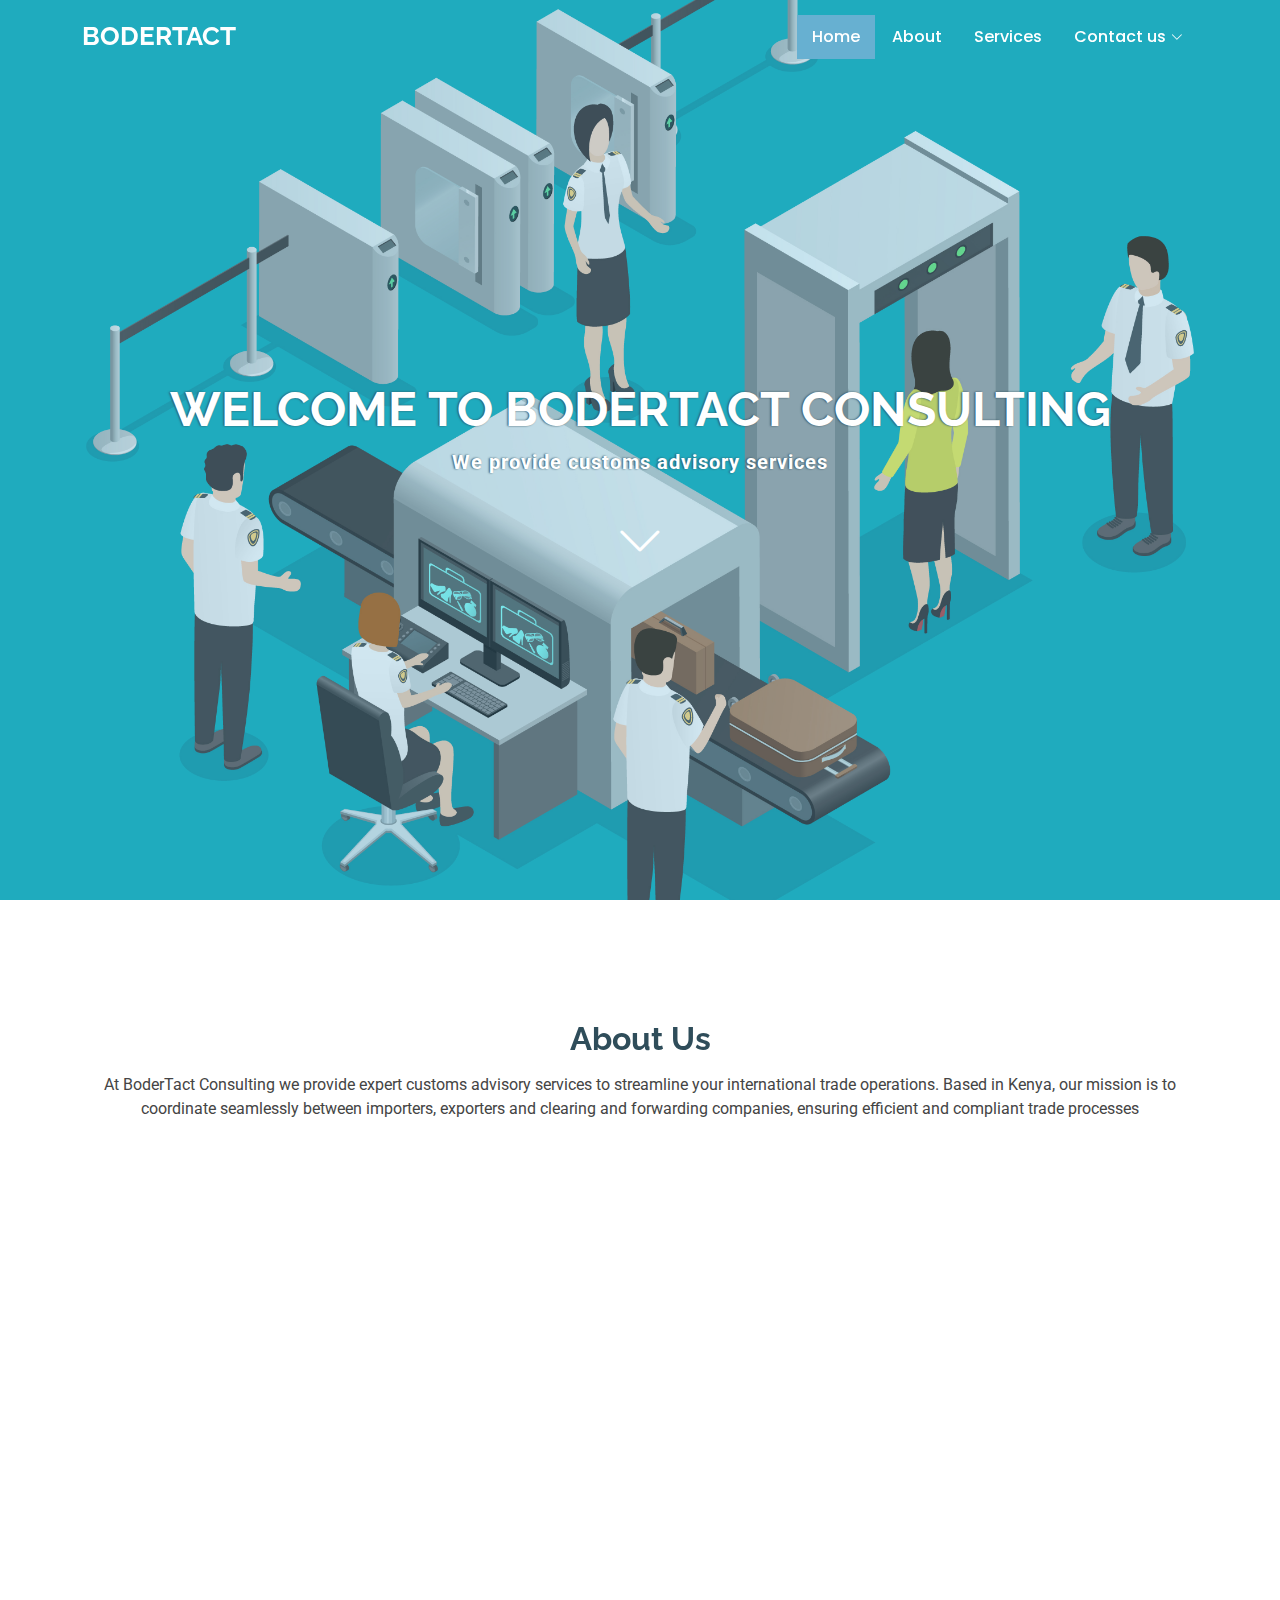
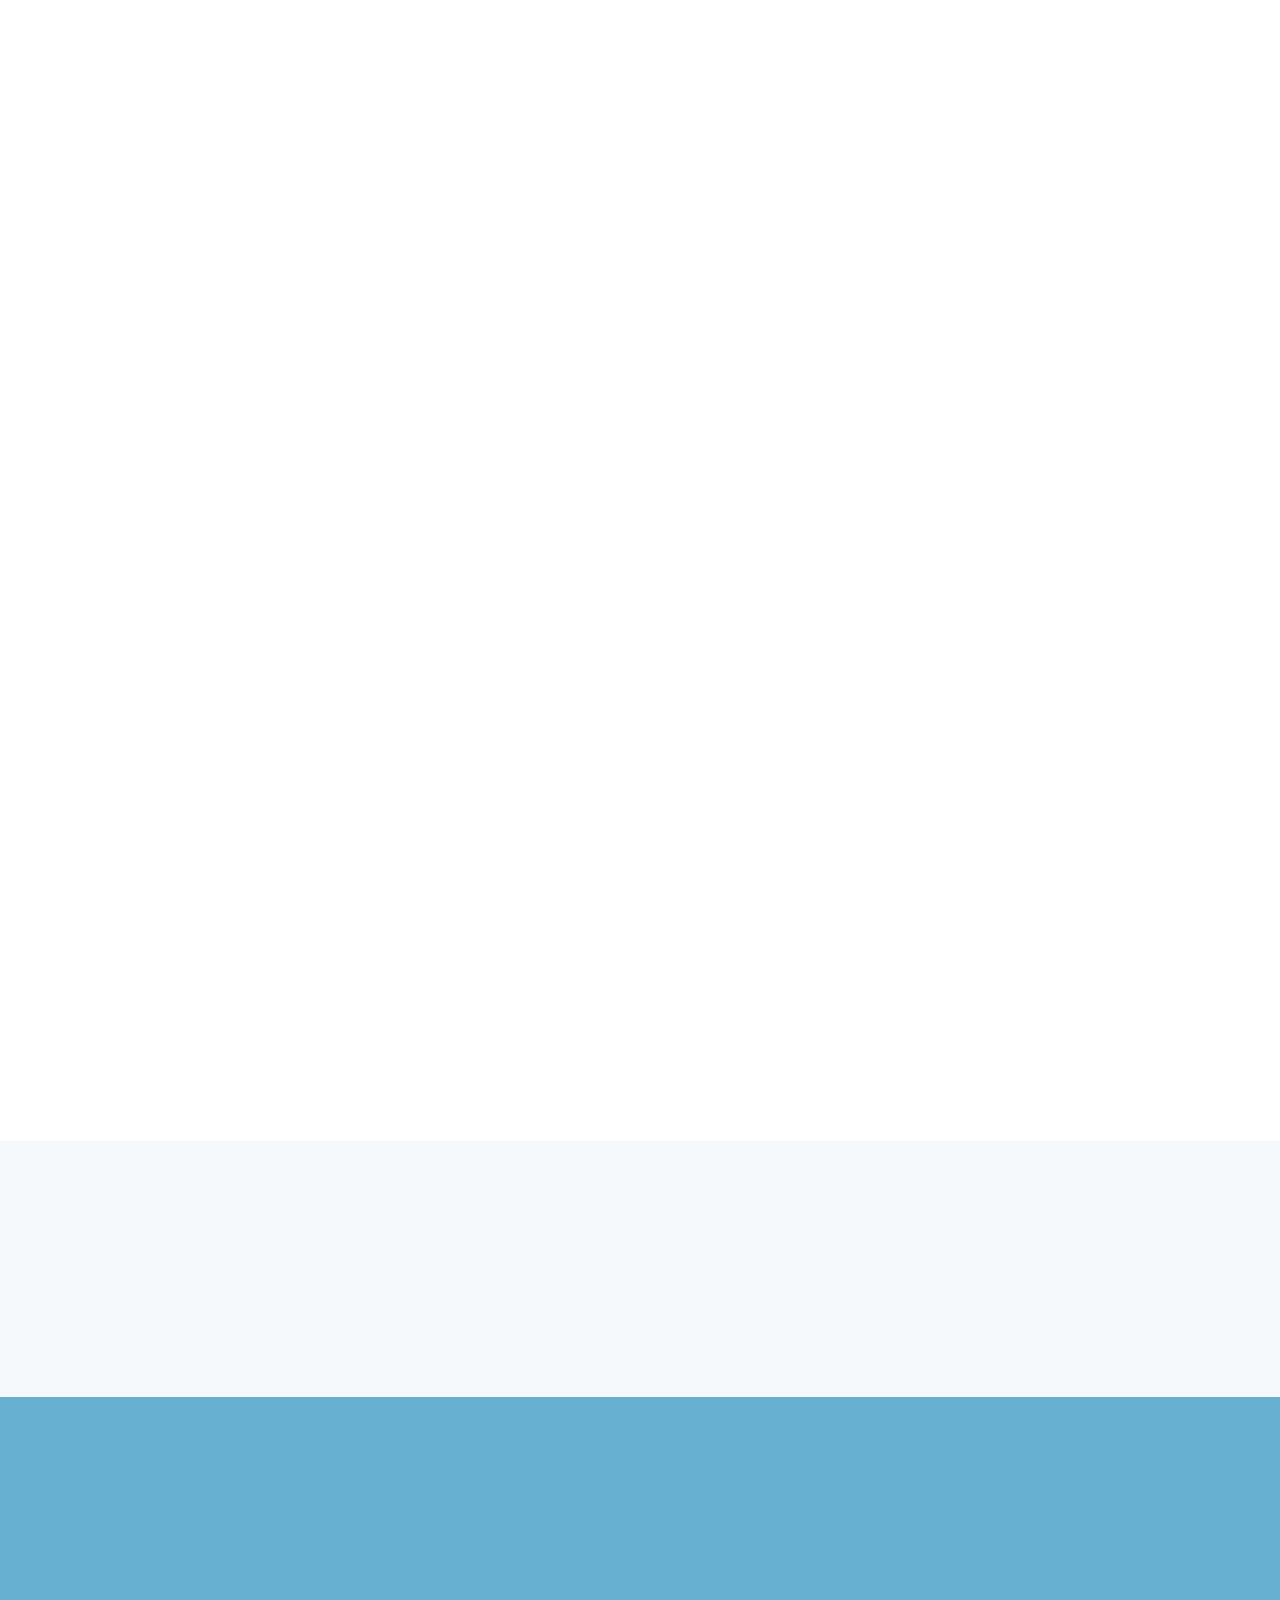
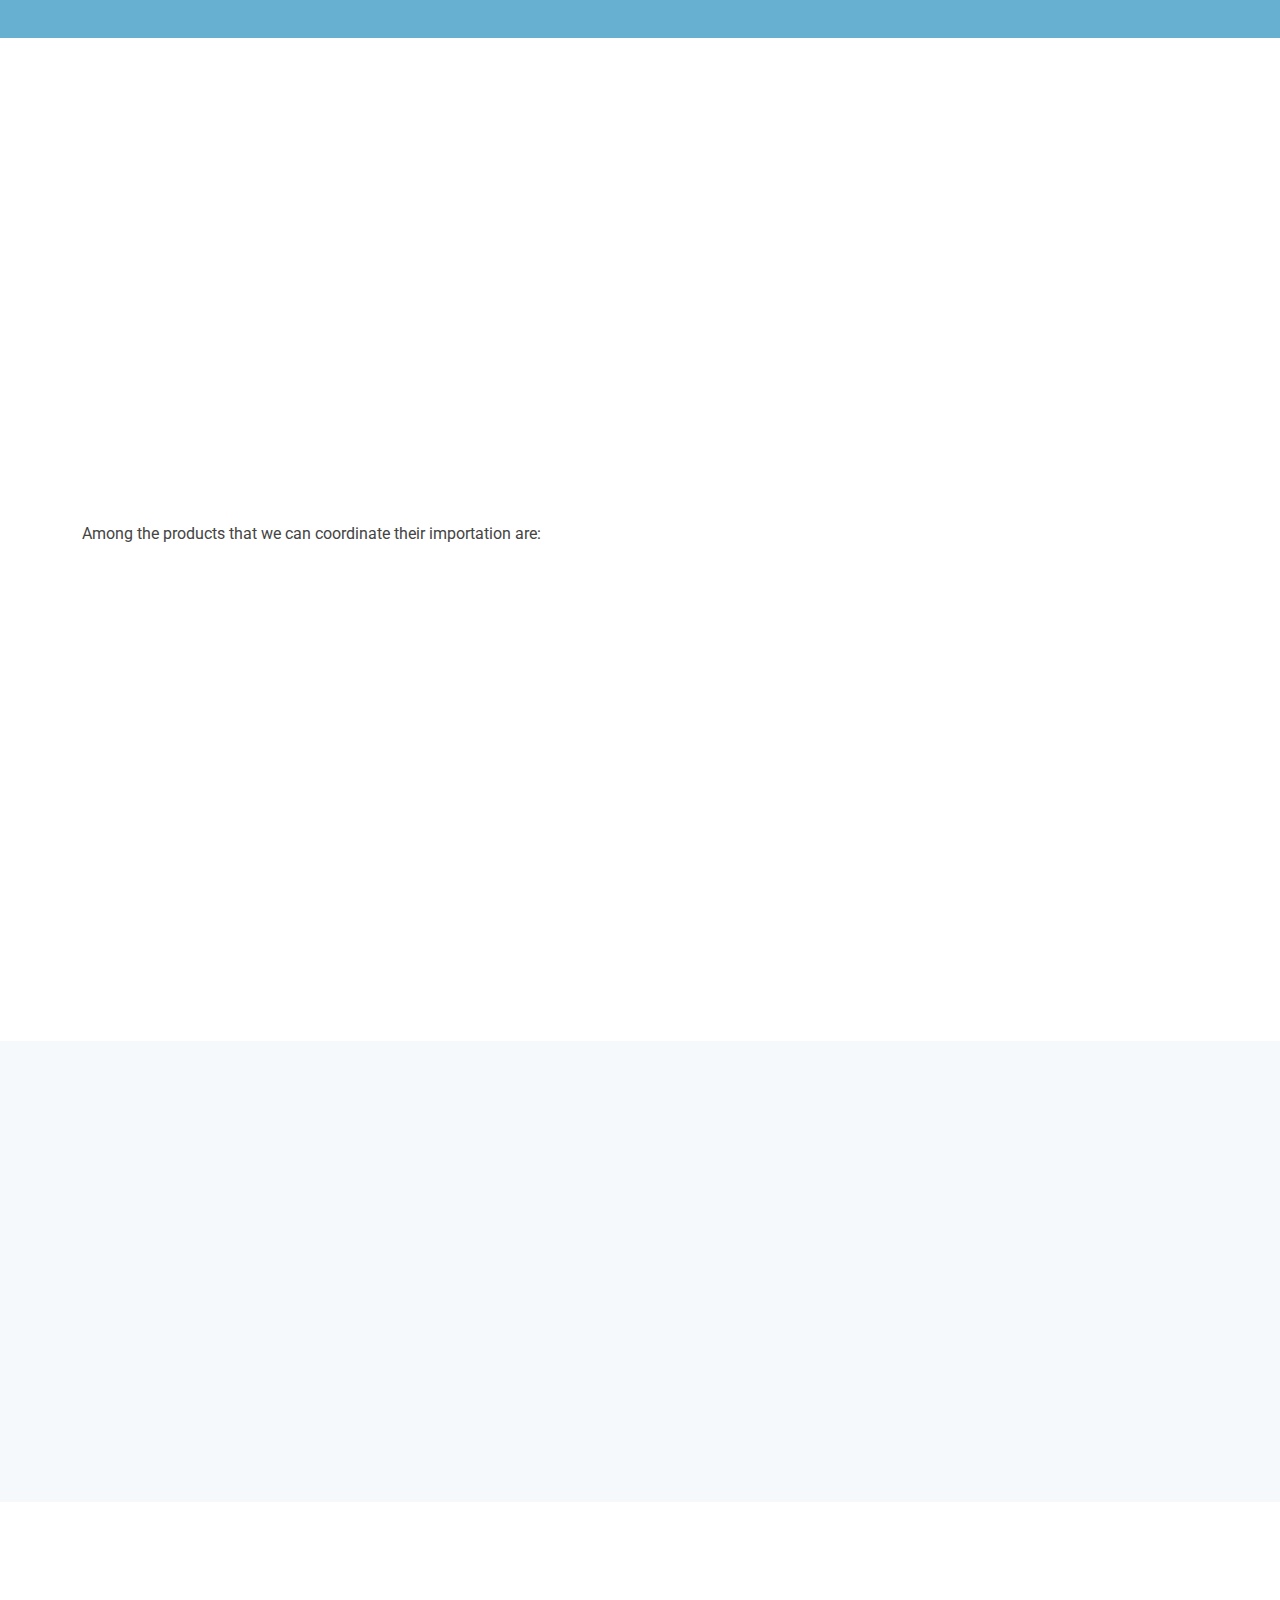
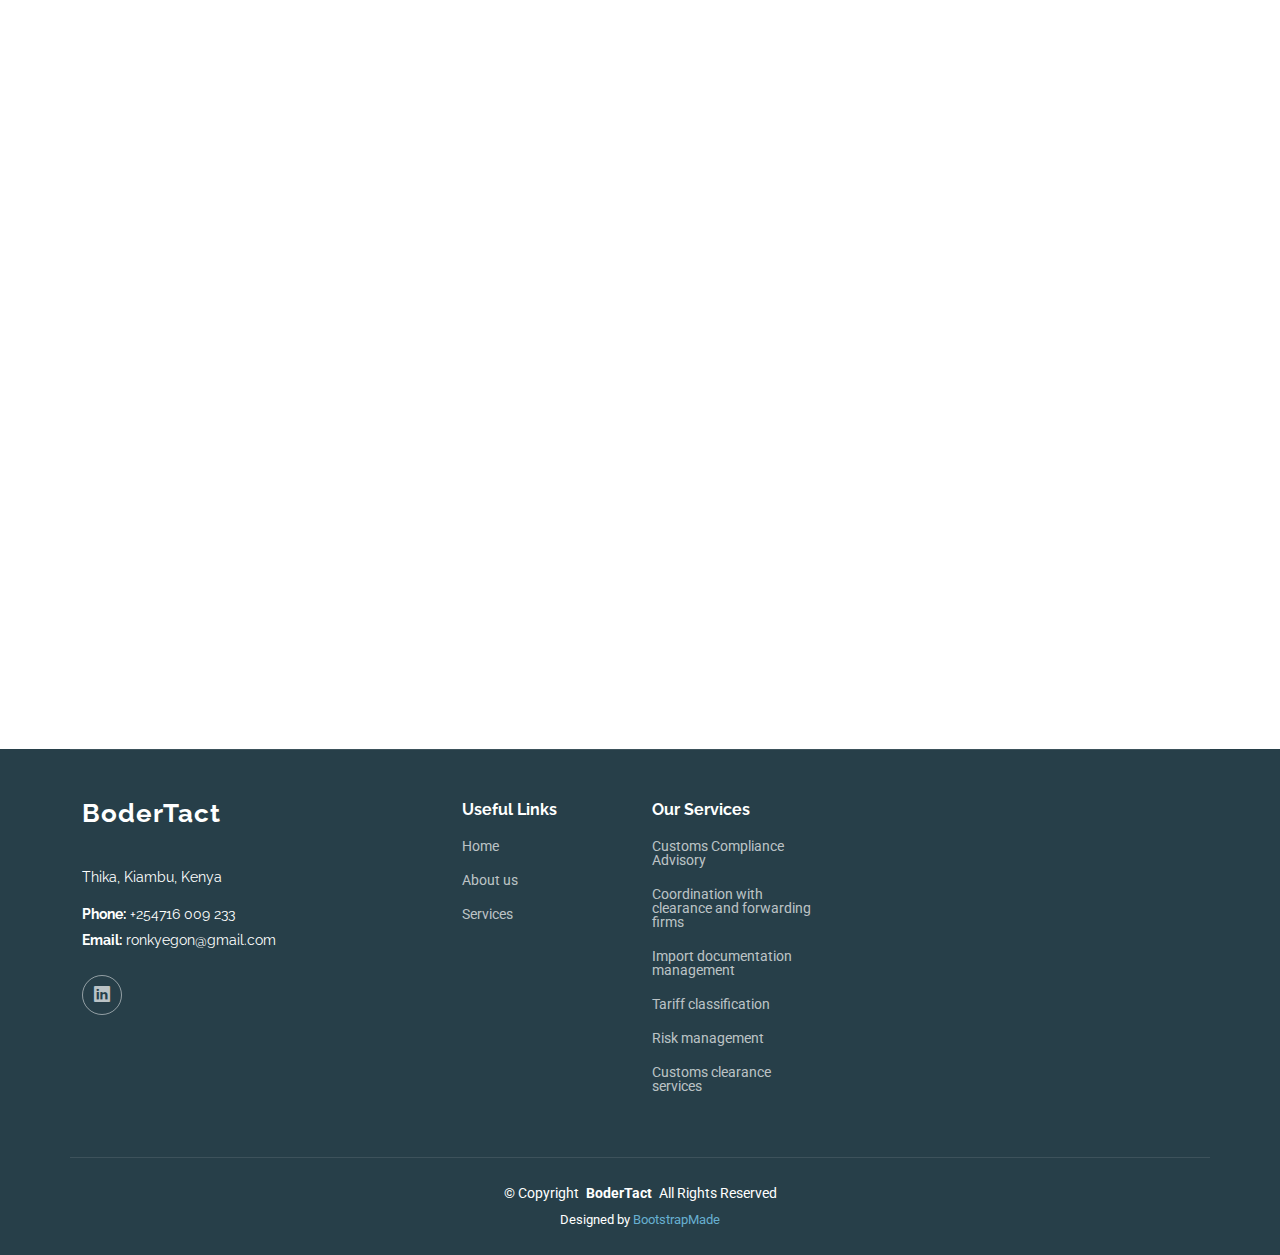
==== commit 0b42ca8c: "Update index.html" ====
--- a/index.html
+++ b/index.html
@@ -269,15 +269,6 @@
       <!-- Section Title -->
       <div class="container section-title" data-aos="fade-up">
         <h2>Products</h2>
-        <p>Among the products that we can coordinate their importation are:
-          <ul >
-            <li>Non woven fabric</li>
-            <li>Biodegradable tableware</li>
-            <li>Bath towels</li>
-            <li>Adult incontinence</li>
-            <li>Sanitary nampkins</li>
-          </ul>
-        </p>
       </div><!-- End Section Title -->
 
       <div class="container">
@@ -285,7 +276,7 @@
         <div class="isotope-layout" data-default-filter="*" data-layout="masonry" data-sort="original-order">
 
           <ul class="portfolio-filters isotope-filters" data-aos="fade-up" data-aos-delay="100">
-            <li data-filter="*" class="filter-active">All</li>
+            <!--li data-filter="*" class="filter-active">All</li-->
             <!--li data-filter=".filter-app">App</li-->
             <li data-filter=".filter-product">Product</li>
             <!--li data-filter=".filter-branding">Branding</li-->
@@ -304,8 +295,8 @@
                   <li>Cotton Towel</li>
                   <li>Popcorn Towel</li>
                 </p>
-                <a href="img/towel.jpg" title="Bath towels" data-gallery="portfolio-gallery-app" class="glightbox preview-link"><i class="bi bi-zoom-in"></i></a>
-                <a href="portfolio-details.html" title="More Details" class="details-link"><i class="bi bi-link-45deg"></i></a>
+                <a href="img/towel.jpg" title="Bath towels" data-gallery="portfolio-gallery-product" class="glightbox preview-link"><i class="bi bi-zoom-in"></i></a>
+                <!--a href="portfolio-details.html" title="More Details" class="details-link"><i class="bi bi-link-45deg"></i></a-->
               </div>
             </div><!-- End Portfolio Item -->
 
@@ -320,7 +311,7 @@
                   <li>Clamshells</li>
                 </p>
                 <a href="img/eco-friendly.jpg" title="Product 1" data-gallery="portfolio-gallery-product" class="glightbox preview-link"><i class="bi bi-zoom-in"></i></a>
-                <a href="portfolio-details.html" title="More Details" class="details-link"><i class="bi bi-link-45deg"></i></a>
+                <!--a href="portfolio-details.html" title="More Details" class="details-link"><i class="bi bi-link-45deg"></i></a-->
               </div>
             </div><!-- End Portfolio Item -->
 
@@ -332,17 +323,79 @@
                   <li>Spunbounds</li>
                   <li>Hydrophilic fabric</li>
                   <li>Baby diapers</li>
-                  <li>Sanitary nampkins</li>
+                  <li>Sanitary napkins</li>
                   <li>Adult incontinence</li>
                   <li>Curtains</li>
                   <li>Face masks</li>
                 </p>
-                <a href="img/face-masks.jpg" title="Branding 1" data-gallery="portfolio-gallery-branding" class="glightbox preview-link"><i class="bi bi-zoom-in"></i></a>
-                <a href="portfolio-details.html" title="More Details" class="details-link"><i class="bi bi-link-45deg"></i></a>
+                <a href="img/face-masks.jpg" title="Branding 1" data-gallery="portfolio-gallery-product" class="glightbox preview-link"><i class="bi bi-zoom-in"></i></a>
+                <!--a href="portfolio-details.html" title="More Details" class="details-link"><i class="bi bi-link-45deg"></i></a-->
+              </div>
+            </div><!--end portfolio info-->
+          </div><!-- End Portfolio Container -->
+          <div class="row gy-4 isotope-container" data-aos="fade-up" data-aos-delay="200">
+            <div class="col-lg-4 col-md-6 portfolio-item isotope-item filter-branding">
+              <img src="img/clam.jpg" class="img-fluid" alt="">
+              <div class="portfolio-info">
+                <h4>Clamshell containers</h4>
+                <p>
+                </p>
+                <a href="img/clam.jpg" title="Branding 1" data-gallery="portfolio-gallery-product" class="glightbox preview-link"><i class="bi bi-zoom-in"></i></a>
+                <!--a href="portfolio-details.html" title="More Details" class="details-link"><i class="bi bi-link-45deg"></i></a-->
               </div>
             </div><!-- End Portfolio Item -->
 
+            <div class="col-lg-4 col-md-6 portfolio-item isotope-item filter-branding">
+              <img src="img/wipes.jpg" class="img-fluid" alt="">
+              <div class="portfolio-info">
+                <h4>Baby wipes</h4>
+                <p>
+                </p>
+                <a href="img/wipes.jpg" title="Branding 1" data-gallery="portfolio-gallery-product" class="glightbox preview-link"><i class="bi bi-zoom-in"></i></a>
+                <!--a href="portfolio-details.html" title="More Details" class="details-link"><i class="bi bi-link-45deg"></i></a-->
+              </div>
+            </div><!-- End Portfolio Item -->
+
+            <div class="col-lg-4 col-md-6 portfolio-item isotope-item filter-branding">
+              <img src="img/baby-diapers.jpg" class="img-fluid" alt="">
+              <div class="portfolio-info">
+                <h4>Baby diapers</h4>
+                <p>
+                </p>
+                <a href="img/baby-diapers.jpg" title="Branding 1" data-gallery="portfolio-gallery-product" class="glightbox preview-link"><i class="bi bi-zoom-in"></i></a>
+              </div>
+            </div><!-- End Portfolio Item -->
+
           </div><!-- End Portfolio Container -->
+          <div class="after">
+            <p>Among the products that we can coordinate their importation are:</p>
+            <ul style="text-align: left;">
+
+              <li>Basic towels</li>
+                <ul>
+                  <li>PDD Cotton 1 PLY </li>
+                  <li>Various other designs </li>
+                </ul>
+            
+              <li>100% composite biodegradable tableware</li>
+                <ul>
+                  <li>Plates</li>
+                  <li>Clam shell</li>
+                  <li>Bowls</li>
+                </ul>
+            
+              <li>Baby and adults underpads with customized solutions</li>
+                <ul>
+                  <li>Diapers</li>
+                  <li>Bamboo wipes</li>
+                  <li>Cotton wipes</li>
+                  <li>Flushable wipes</li>
+                  <li>Baby changing mats</li>
+                  <li>Others</li>
+                </ul>
+            
+            </ul>
+          </div>
 
         </div>
 
--- a/css/main.css
+++ b/css/main.css
@@ -860,9 +860,7 @@
   font-weight: 700;
 }
 
-.about p {
-  font-size: 1.2rem;
-}
+
 
 .about img {
   height: 60%;
@@ -870,13 +868,11 @@
 
 .about .content ul {
   list-style: none;
-  font-size: 1.2rem;
   padding: 0;
 }
 
 .about .content ul li {
   padding: 10px 0 0 0;
-  font-size: 1.2rem;
   display: flex;
 }
 
@@ -1042,9 +1038,6 @@
   z-index: 1;
 }
 
-.call-to-action p{
-  font-size: 1.2rem;
-}
 
 .call-to-action:before {
   content: "";
@@ -1098,9 +1091,6 @@
   text-align: center;
 }
 
-.portfolio p{
-  font-size: 1.2rem;
-}
 
 .portfolio ul{
   position: relative; 
@@ -1359,10 +1349,6 @@
   background-color: var(--surface-color);
   box-shadow: 0px 0px 20px rgba(0, 0, 0, 0.1);
   padding: 30px;
-}
-
-.contact p{
-  font-size: 1.2rem;
 }
 
 @media (max-width: 575px) {
@@ -1590,4 +1576,4 @@
 --------------------------------------------------------------*/
 .starter-section {
   /* Add your styles here */
-}+}
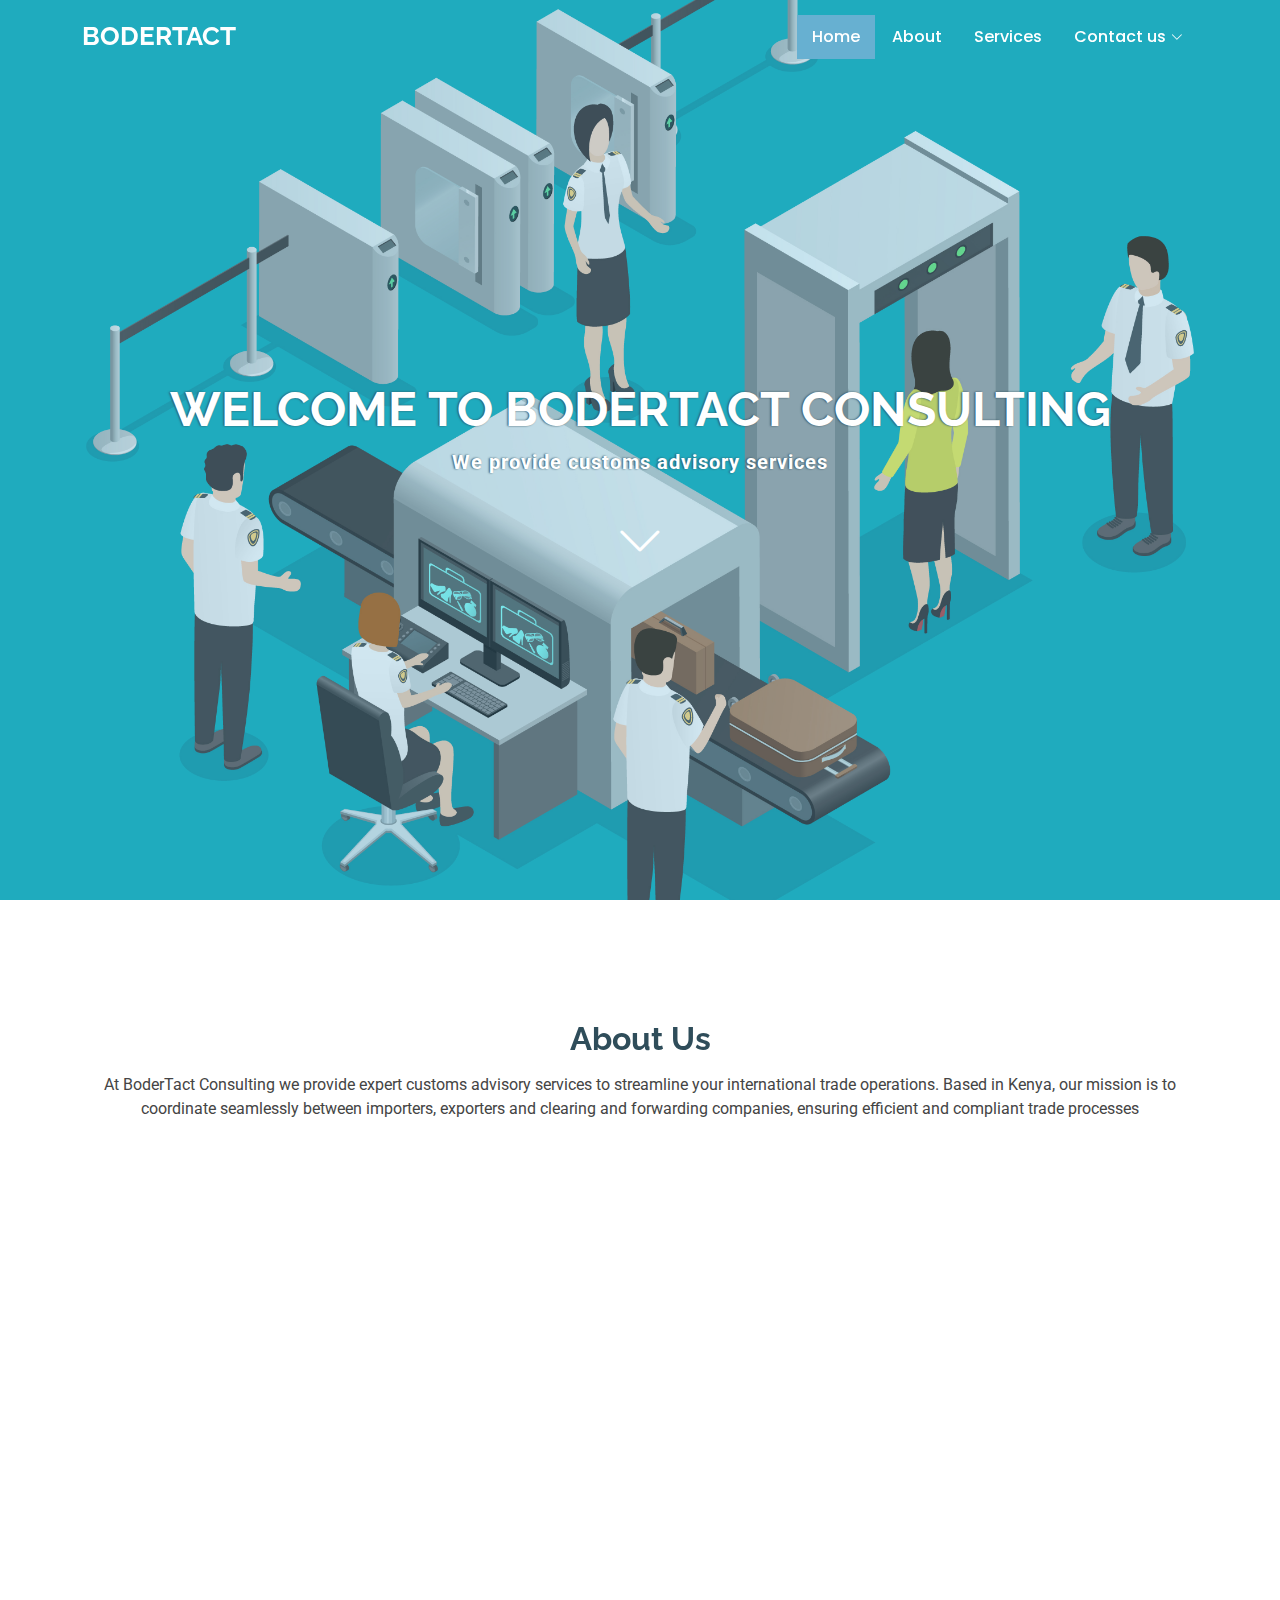
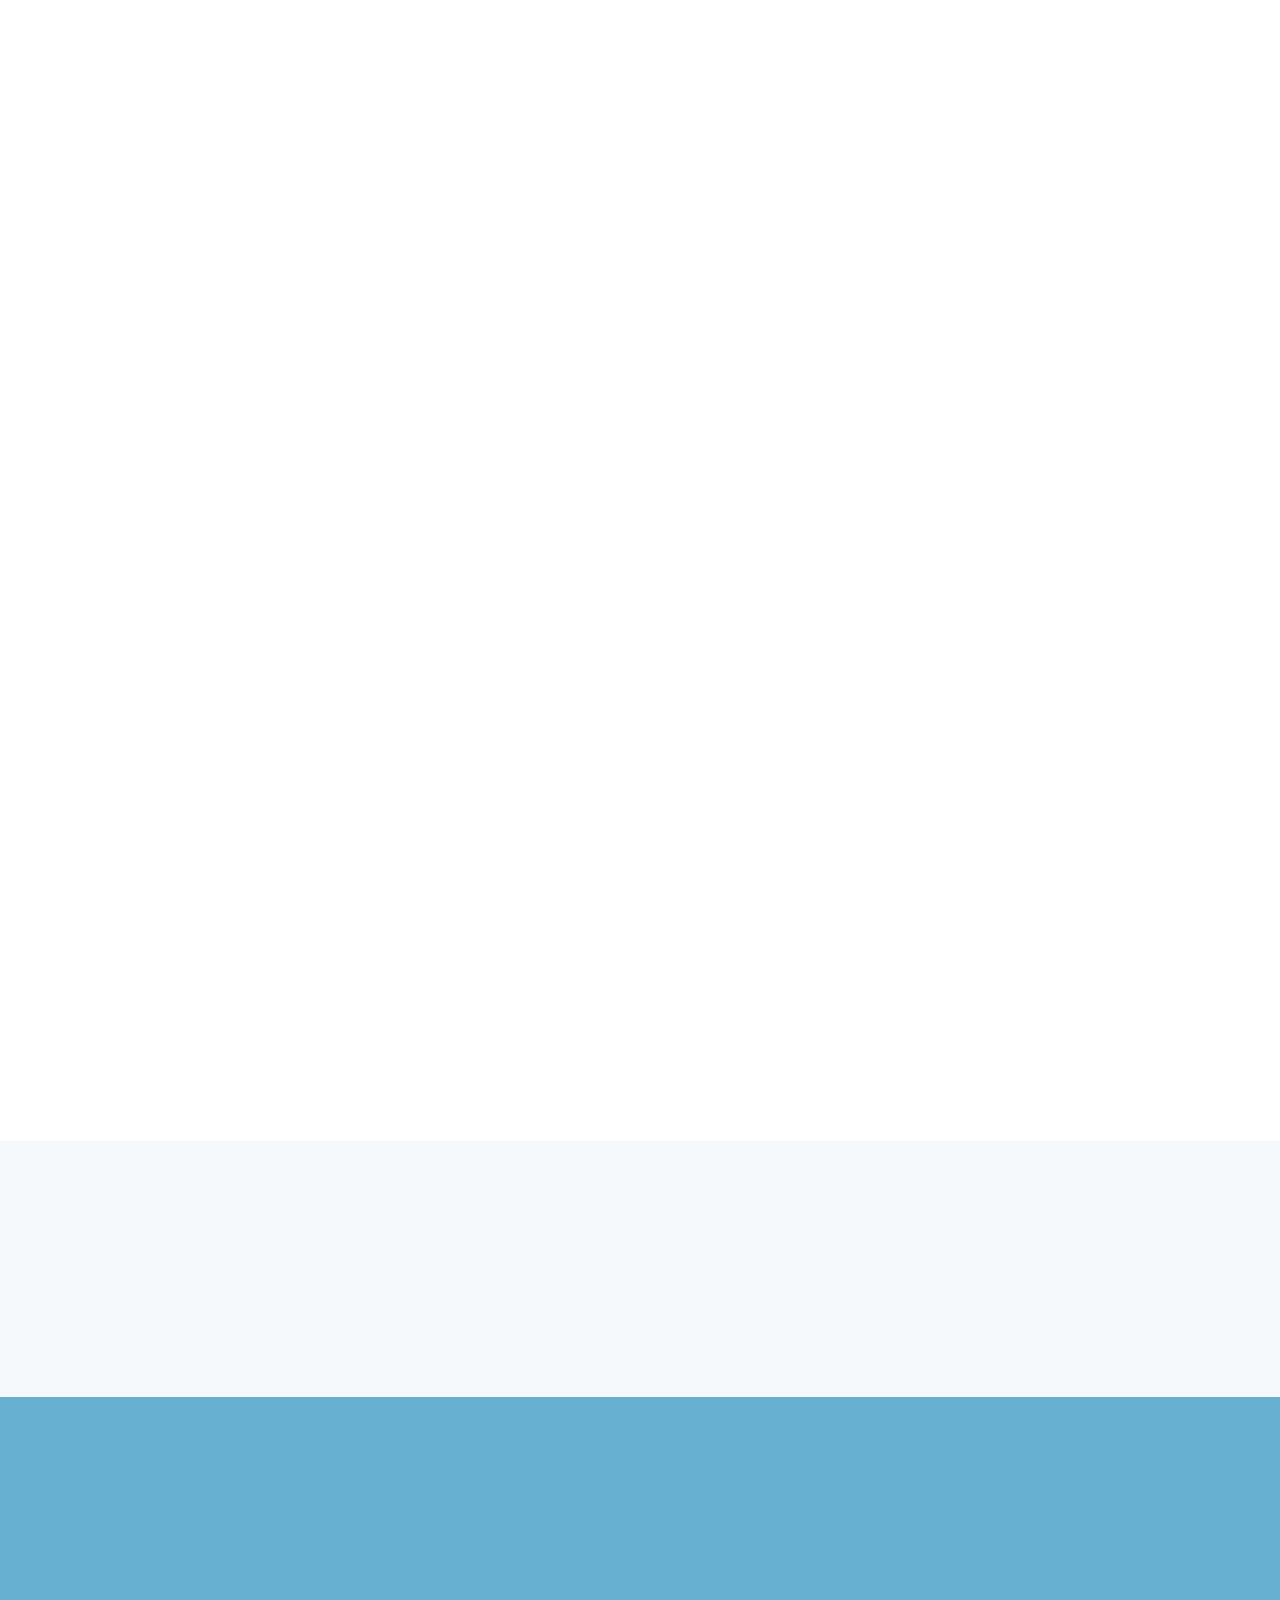
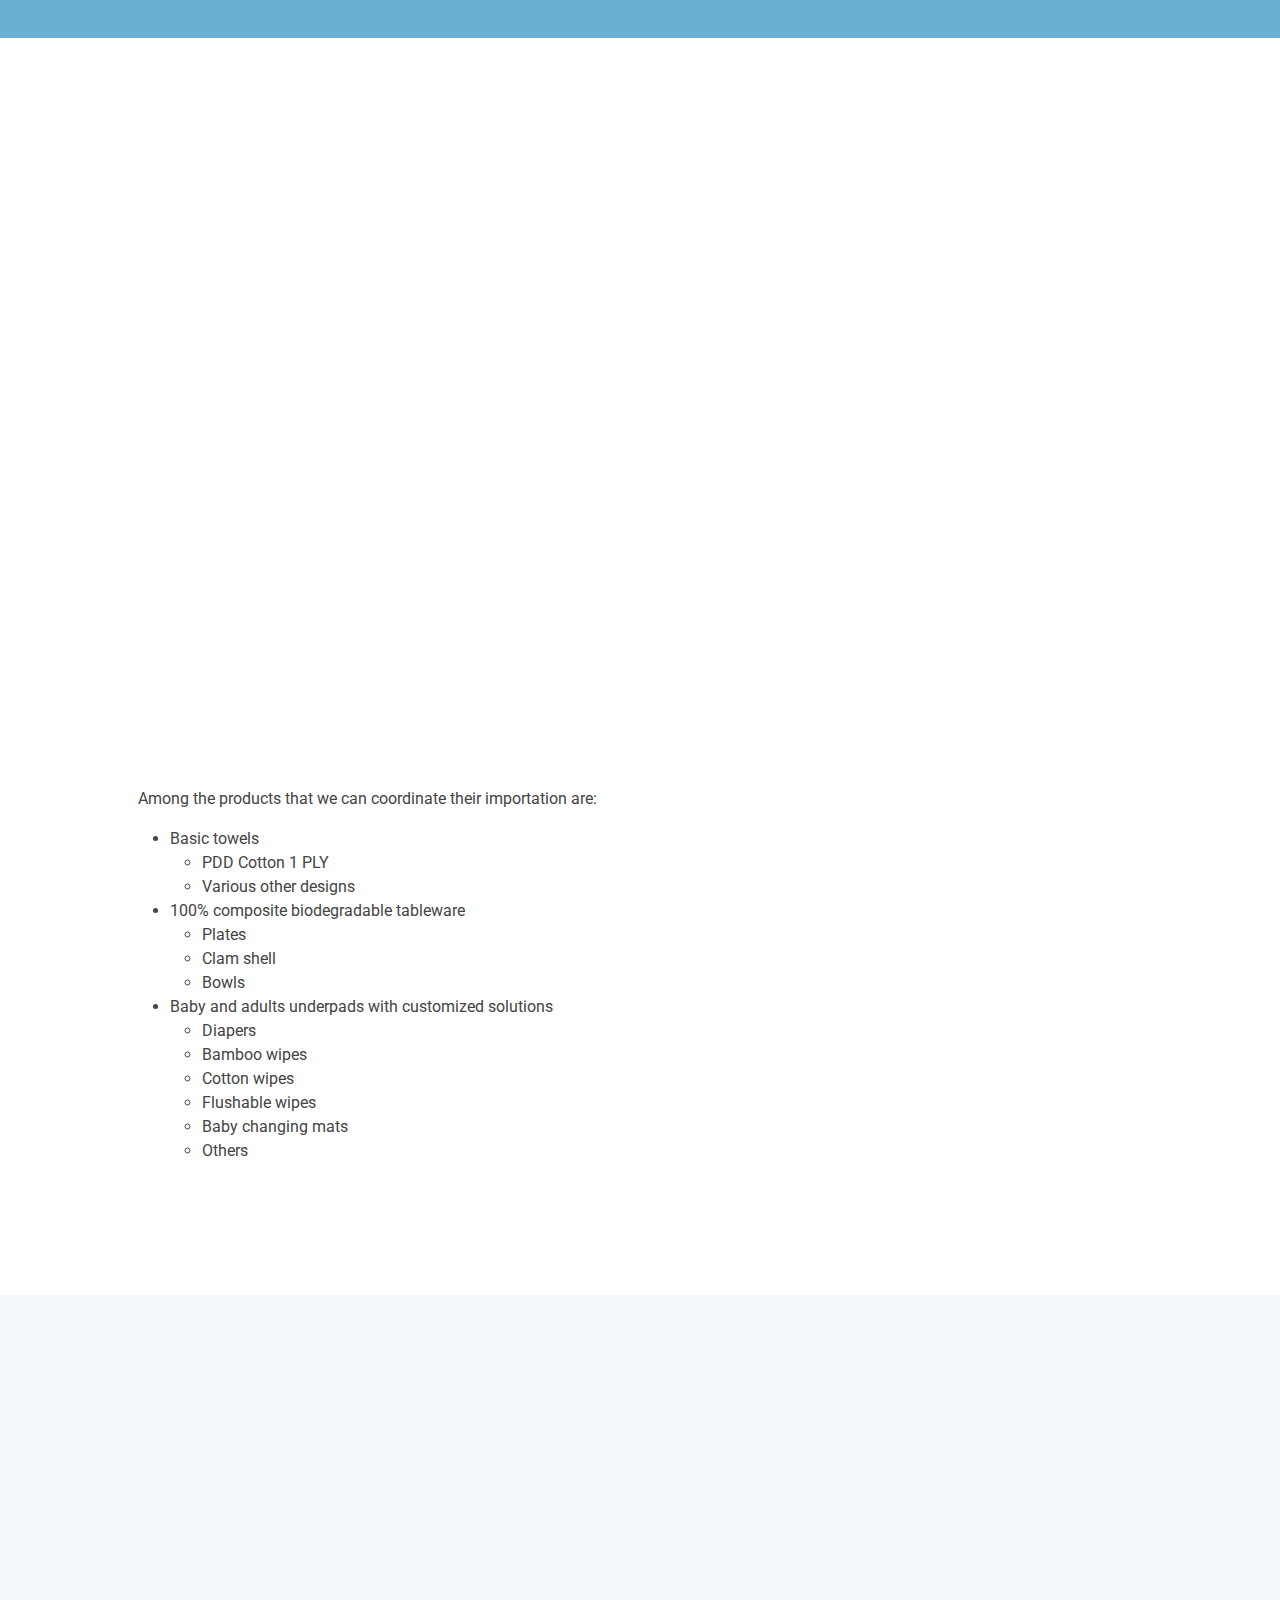
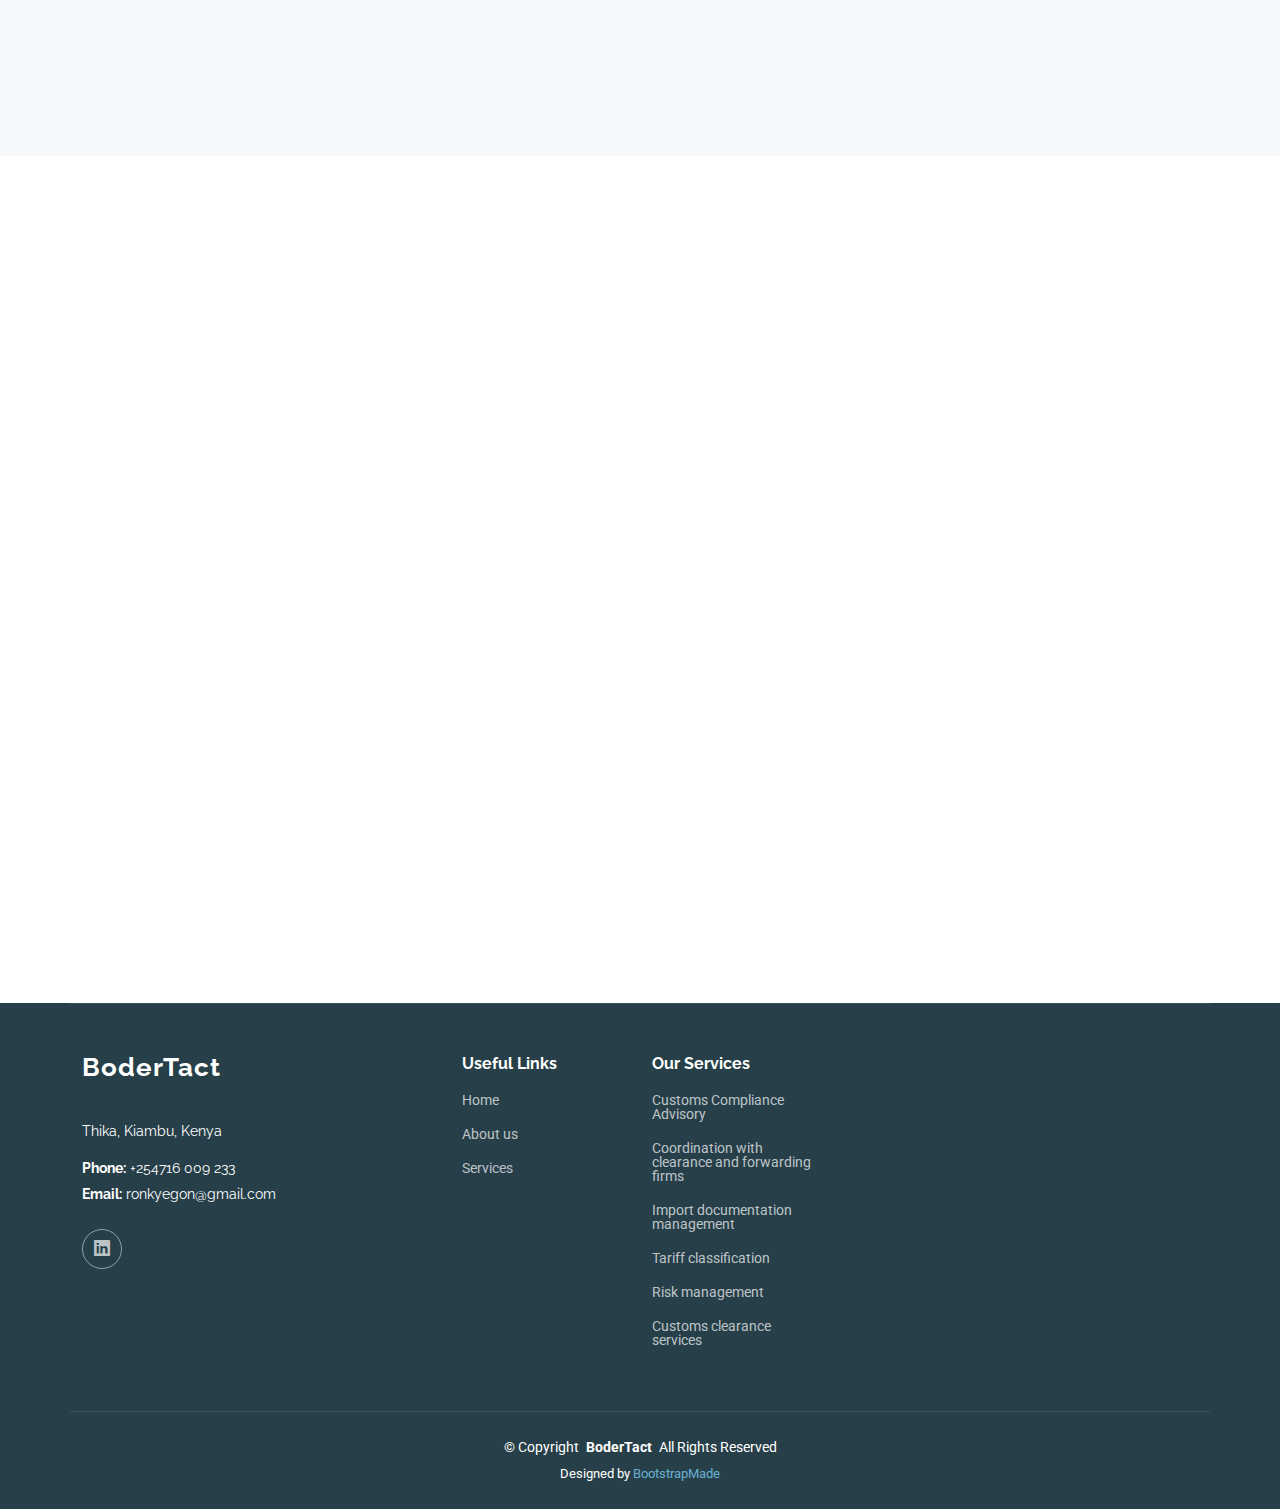
==== commit a591cd40: "Update index.html" ====
--- a/index.html
+++ b/index.html
@@ -369,7 +369,7 @@
           </div><!-- End Portfolio Container -->
           <div class="after">
             <p>Among the products that we can coordinate their importation are:</p>
-            <ul style="text-align: left;">
+            <ul>
 
               <li>Basic towels</li>
                 <ul>
--- a/css/main.css
+++ b/css/main.css
@@ -1091,15 +1091,8 @@
   text-align: center;
 }
 
-
-.portfolio ul{
-  position: relative; 
-  text-align: left;
-	display: inline-block; 
-	padding-left: 1em; 
-	left: 50%; 
-	transform: translateX(-380%);
-  font-size: 1.2rem;
+.portfolio .after{
+  padding: 5%;
 }
 
 .portfolio .portfolio-filters li {
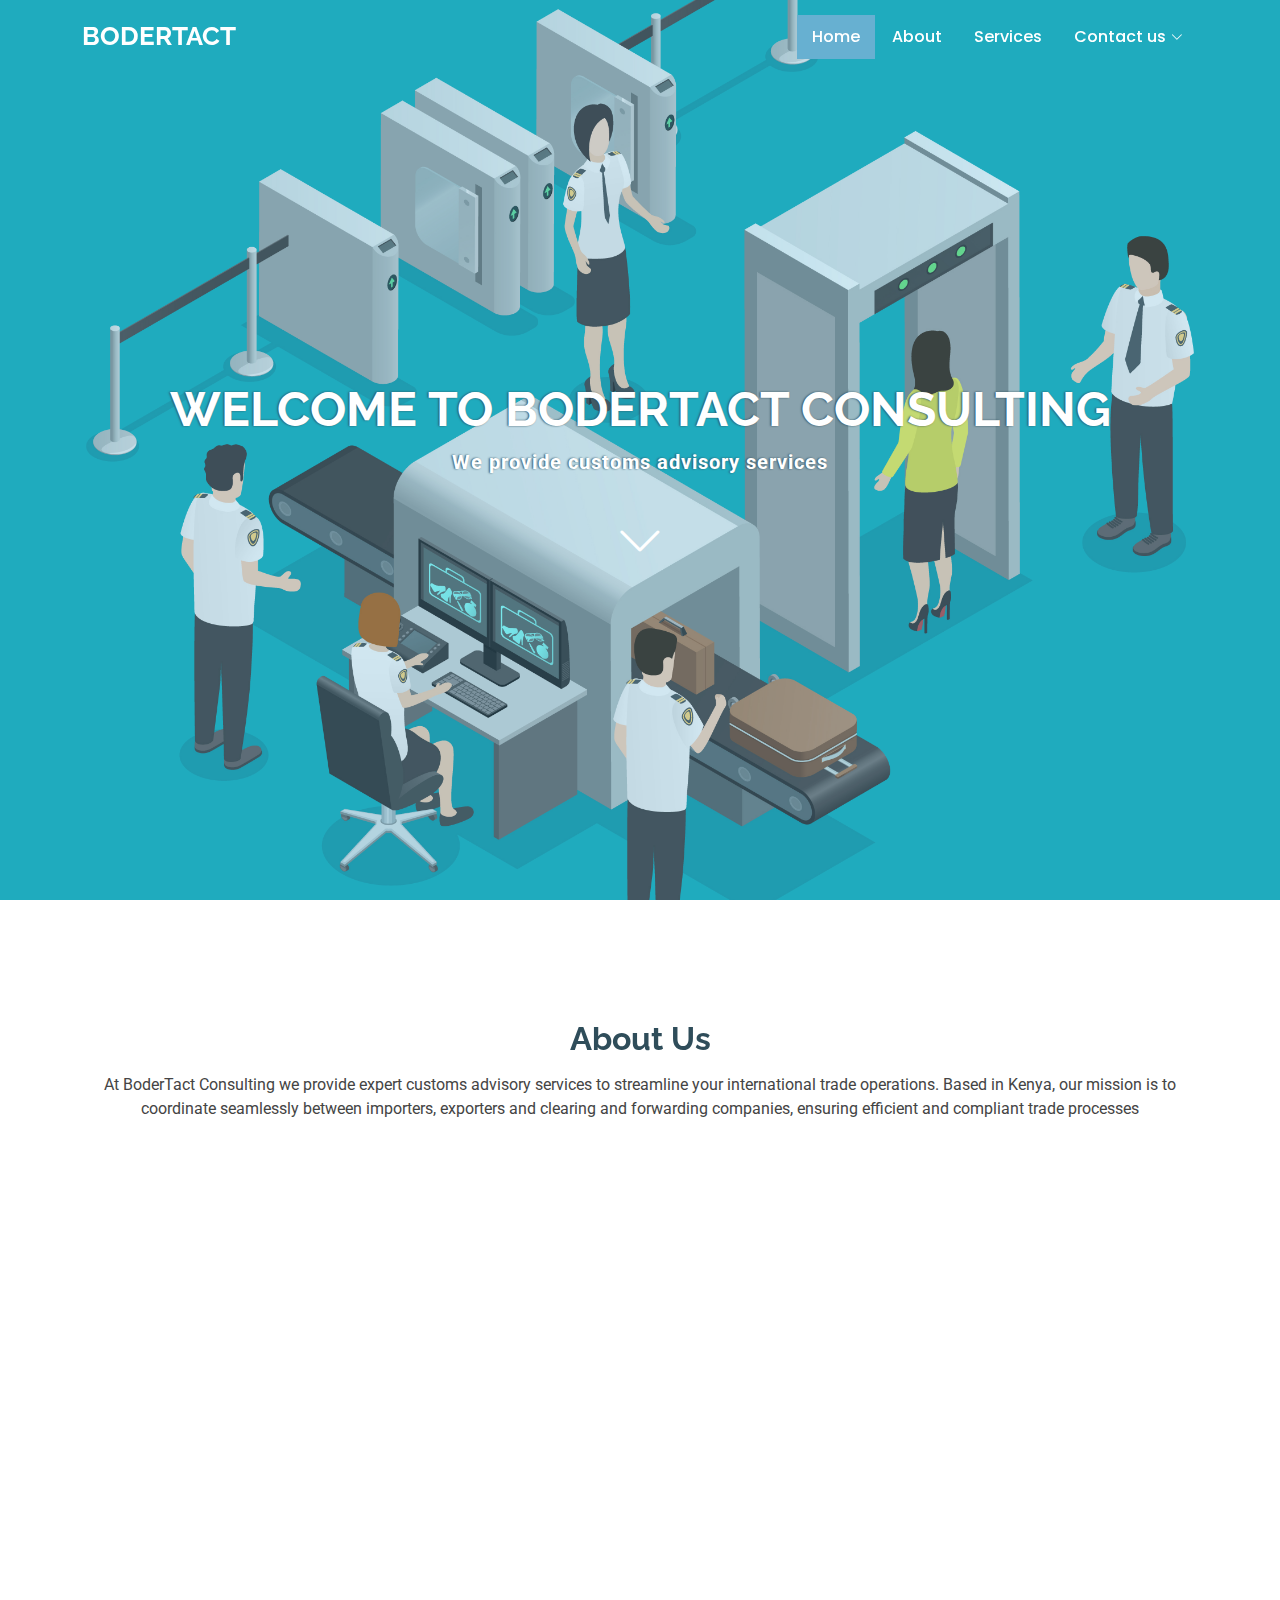
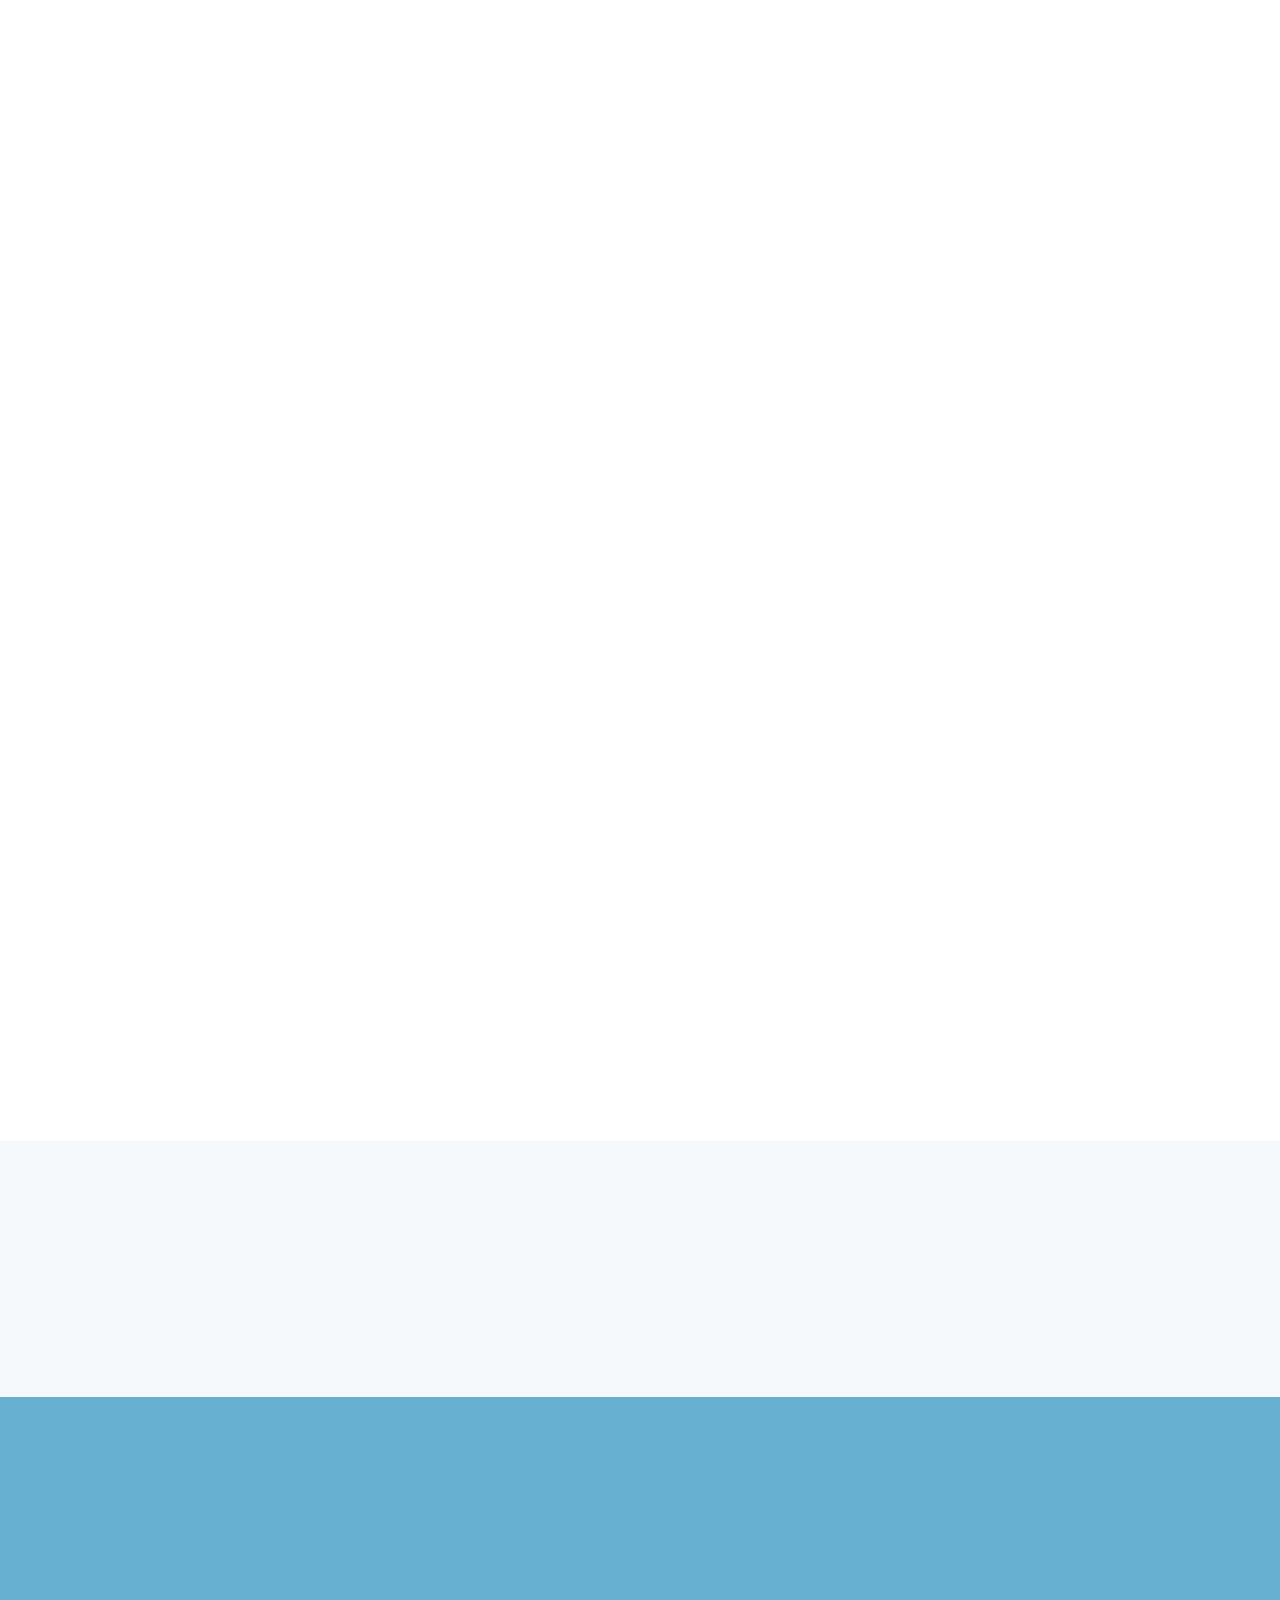
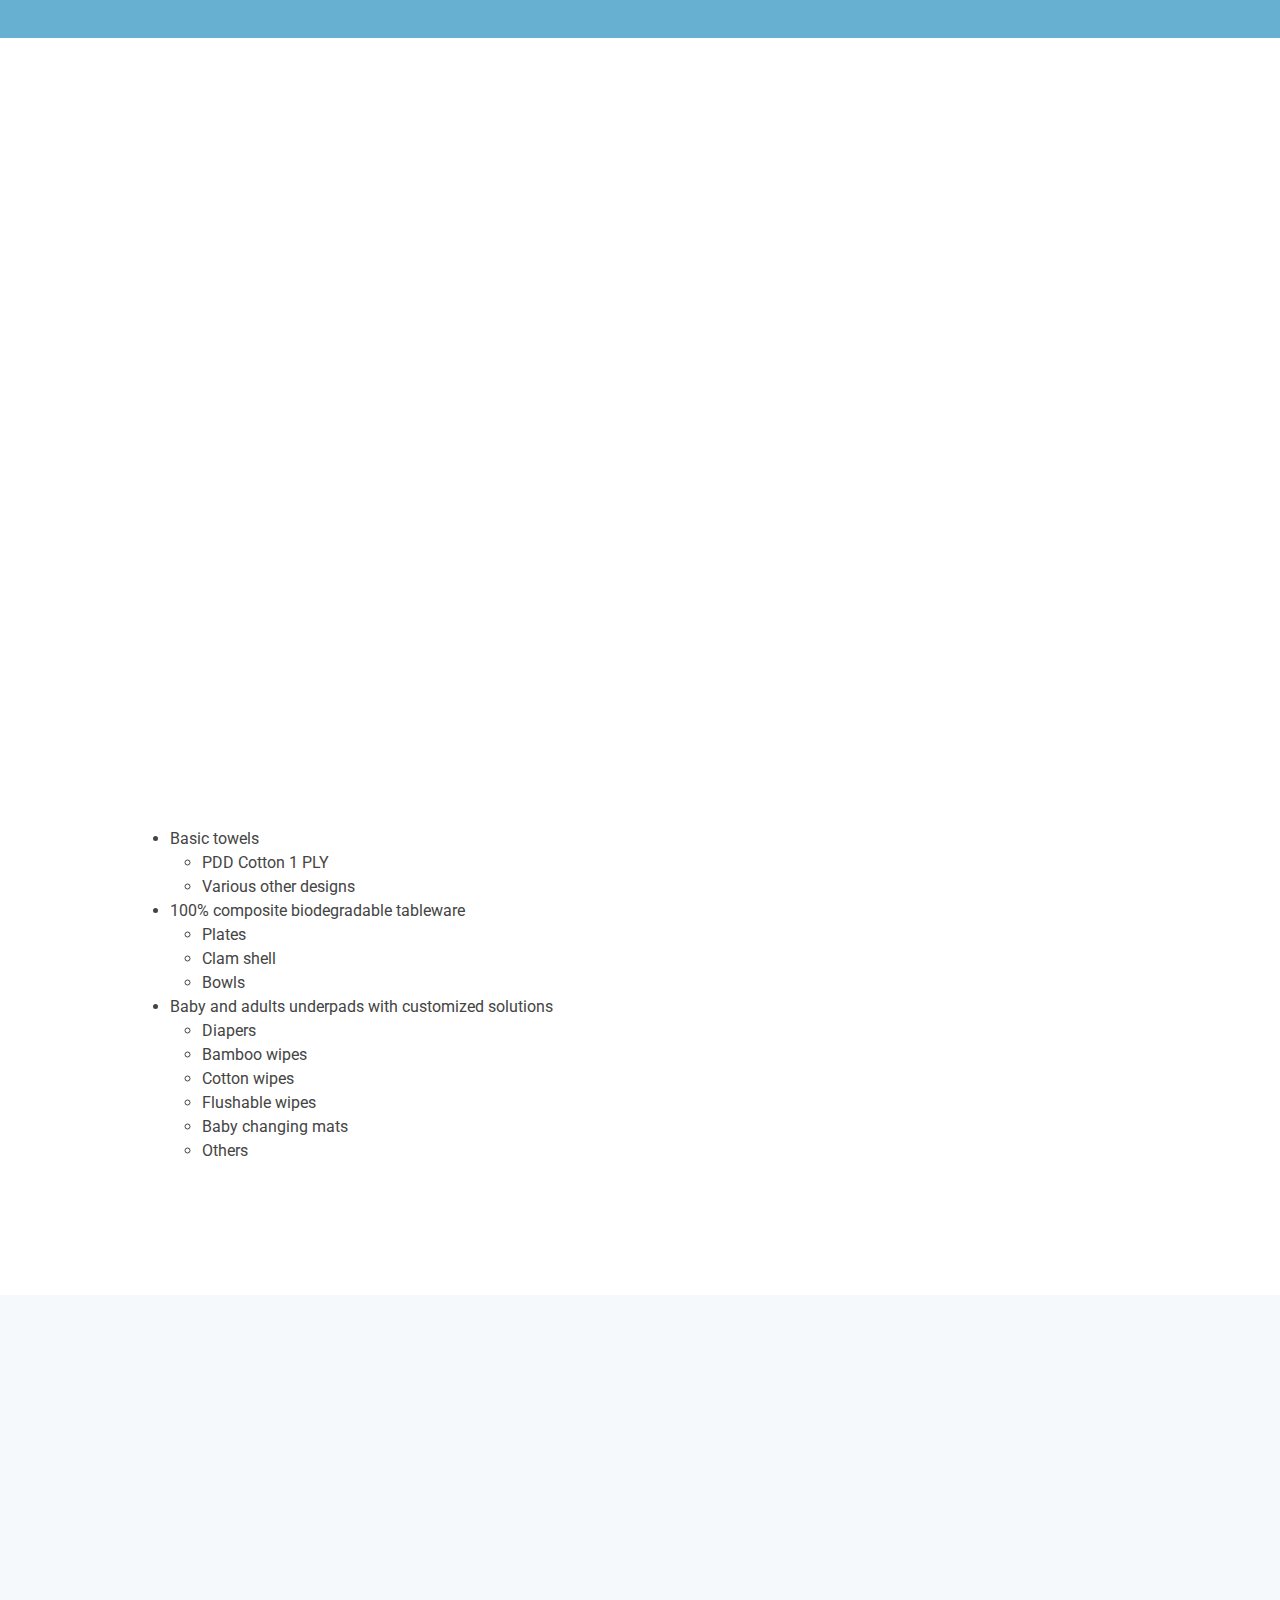
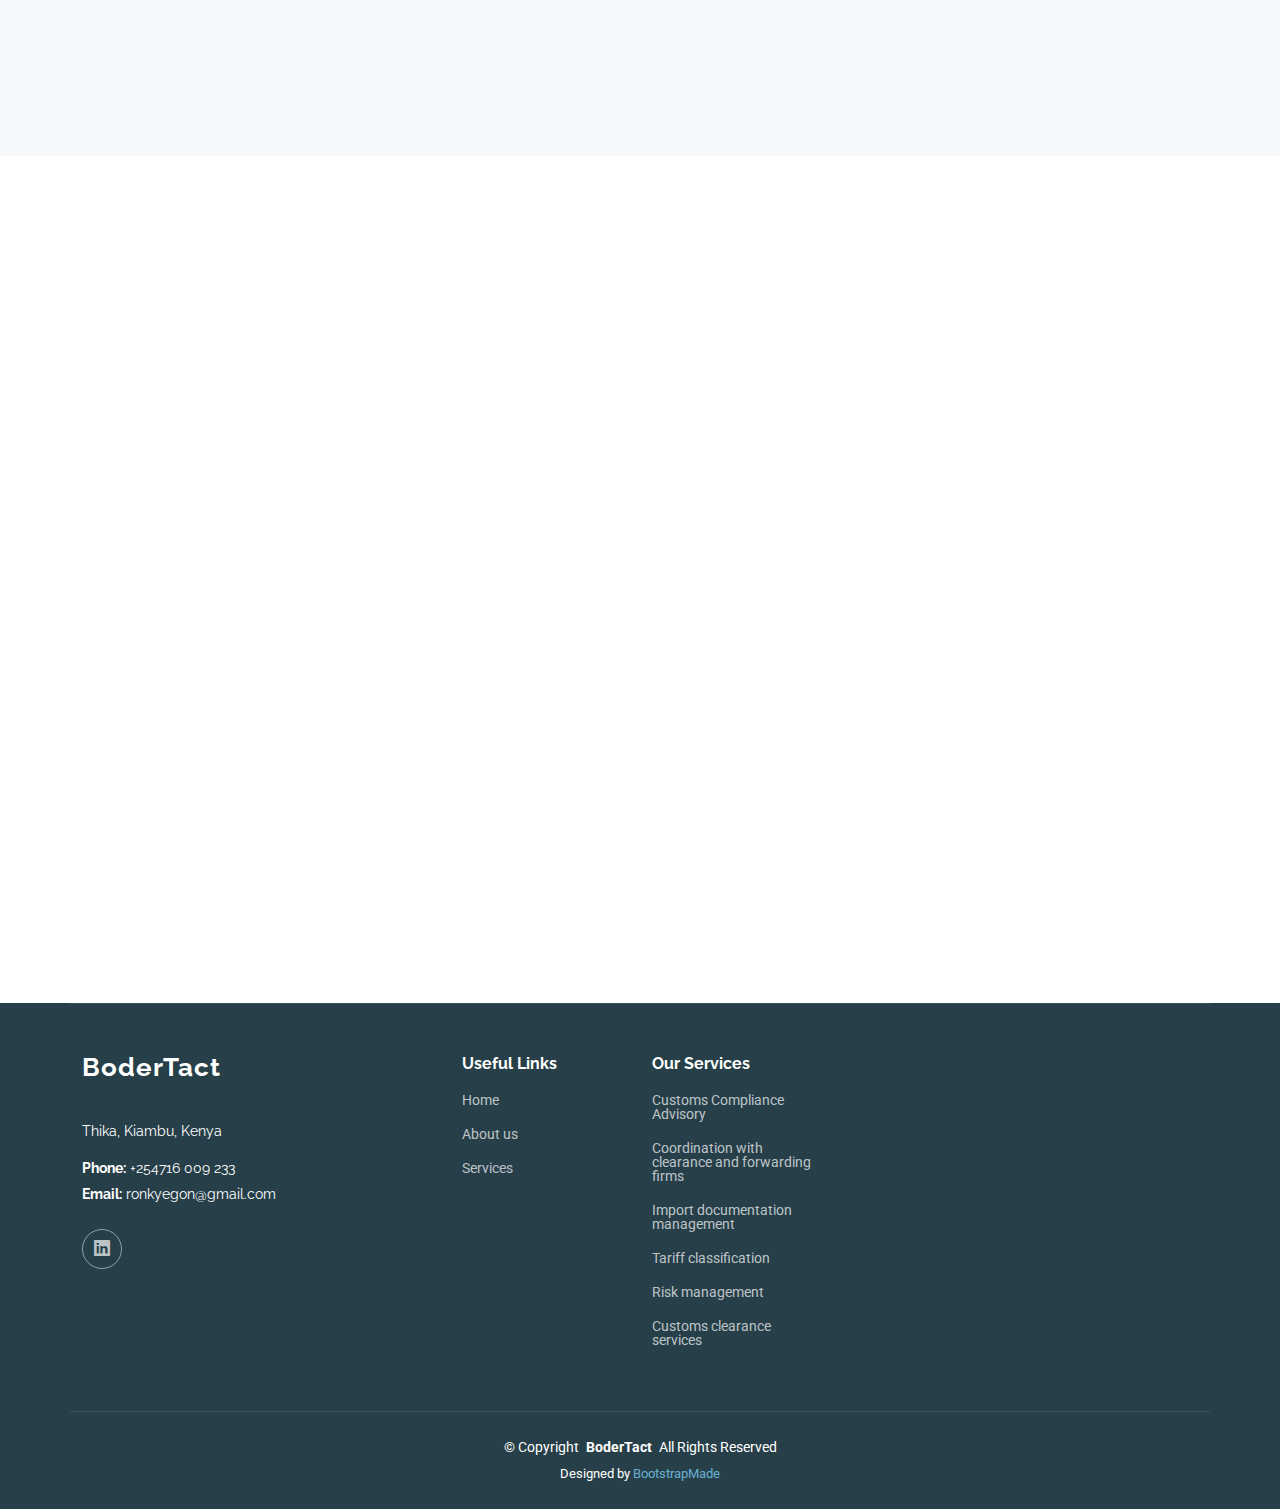
==== commit 496ba2ad: "Update index.html" ====
--- a/index.html
+++ b/index.html
@@ -269,6 +269,7 @@
       <!-- Section Title -->
       <div class="container section-title" data-aos="fade-up">
         <h2>Products</h2>
+        <p>Among the products that we can coordinate their importation are:</p>
       </div><!-- End Section Title -->
 
       <div class="container">
@@ -368,9 +369,8 @@
 
           </div><!-- End Portfolio Container -->
           <div class="after">
-            <p>Among the products that we can coordinate their importation are:</p>
+            <p>
             <ul>
-
               <li>Basic towels</li>
                 <ul>
                   <li>PDD Cotton 1 PLY </li>
@@ -395,6 +395,7 @@
                 </ul>
             
             </ul>
+            </p>
           </div>
 
         </div>
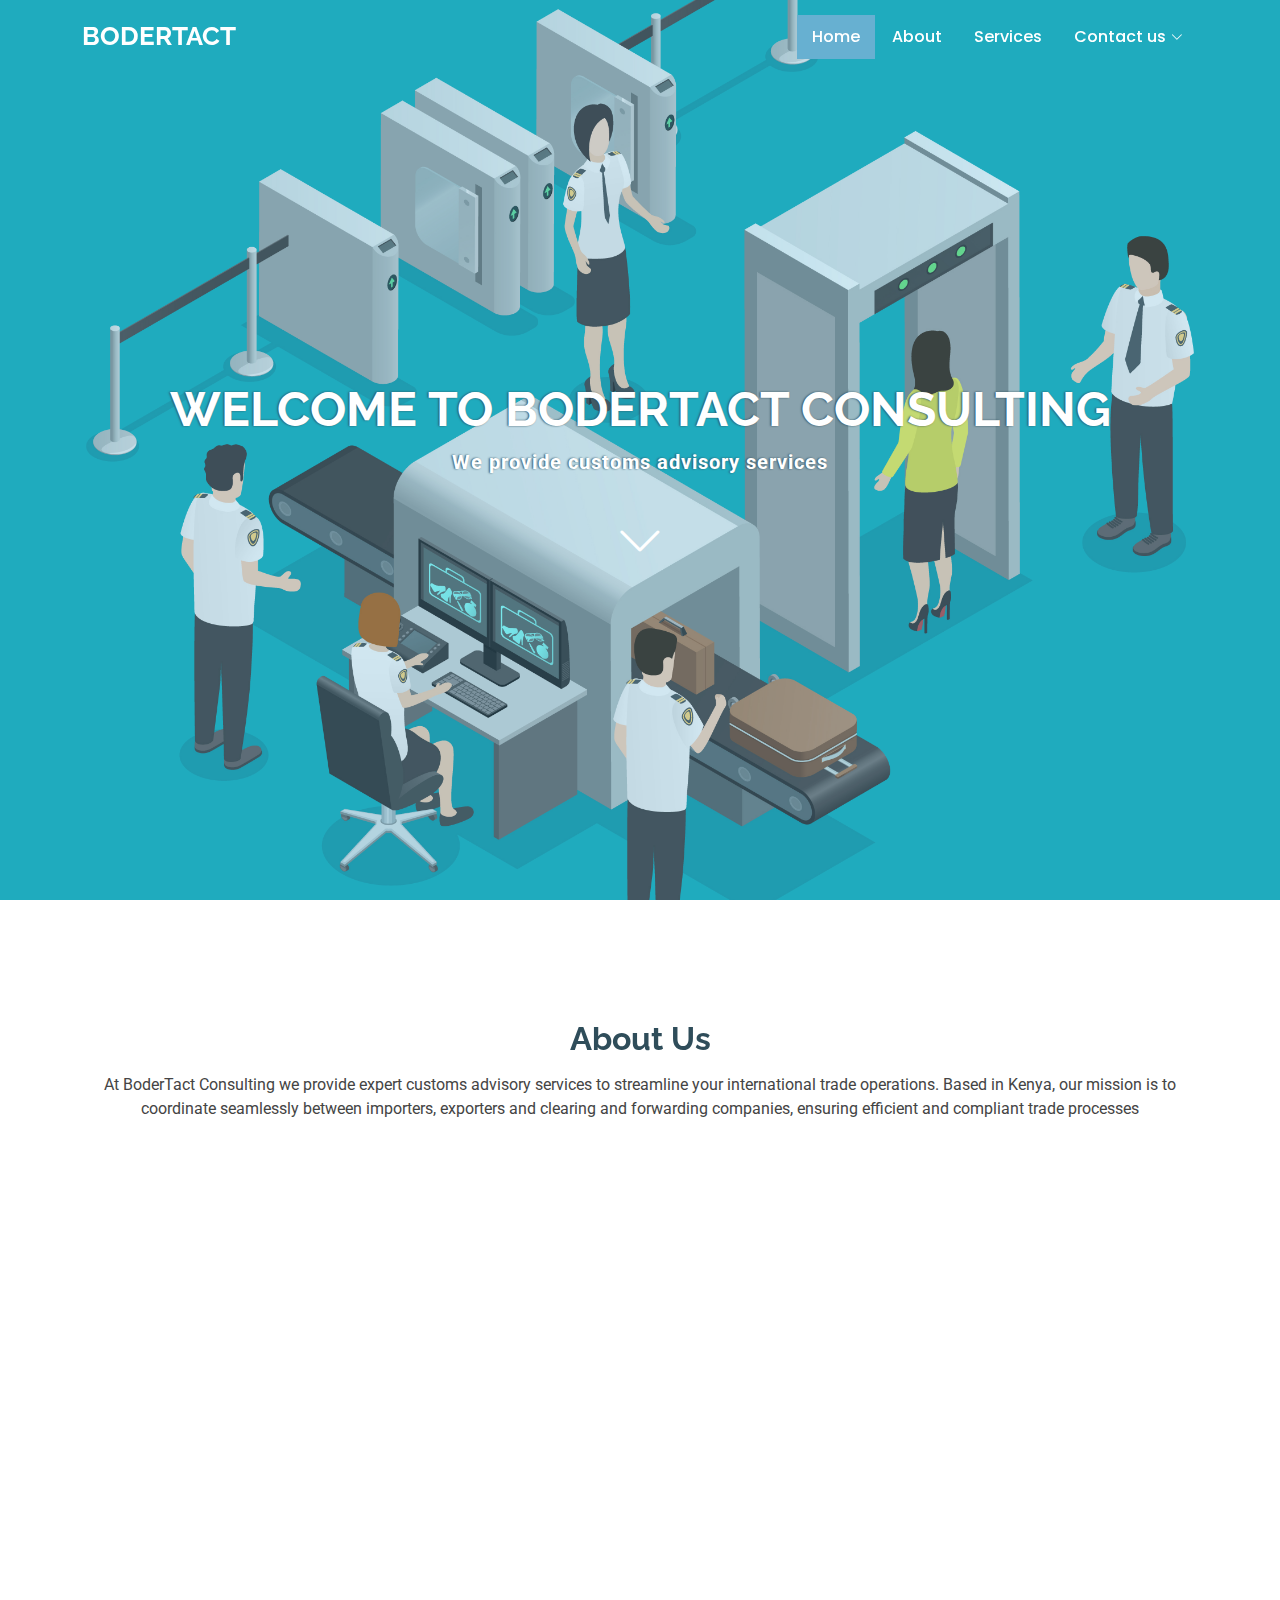
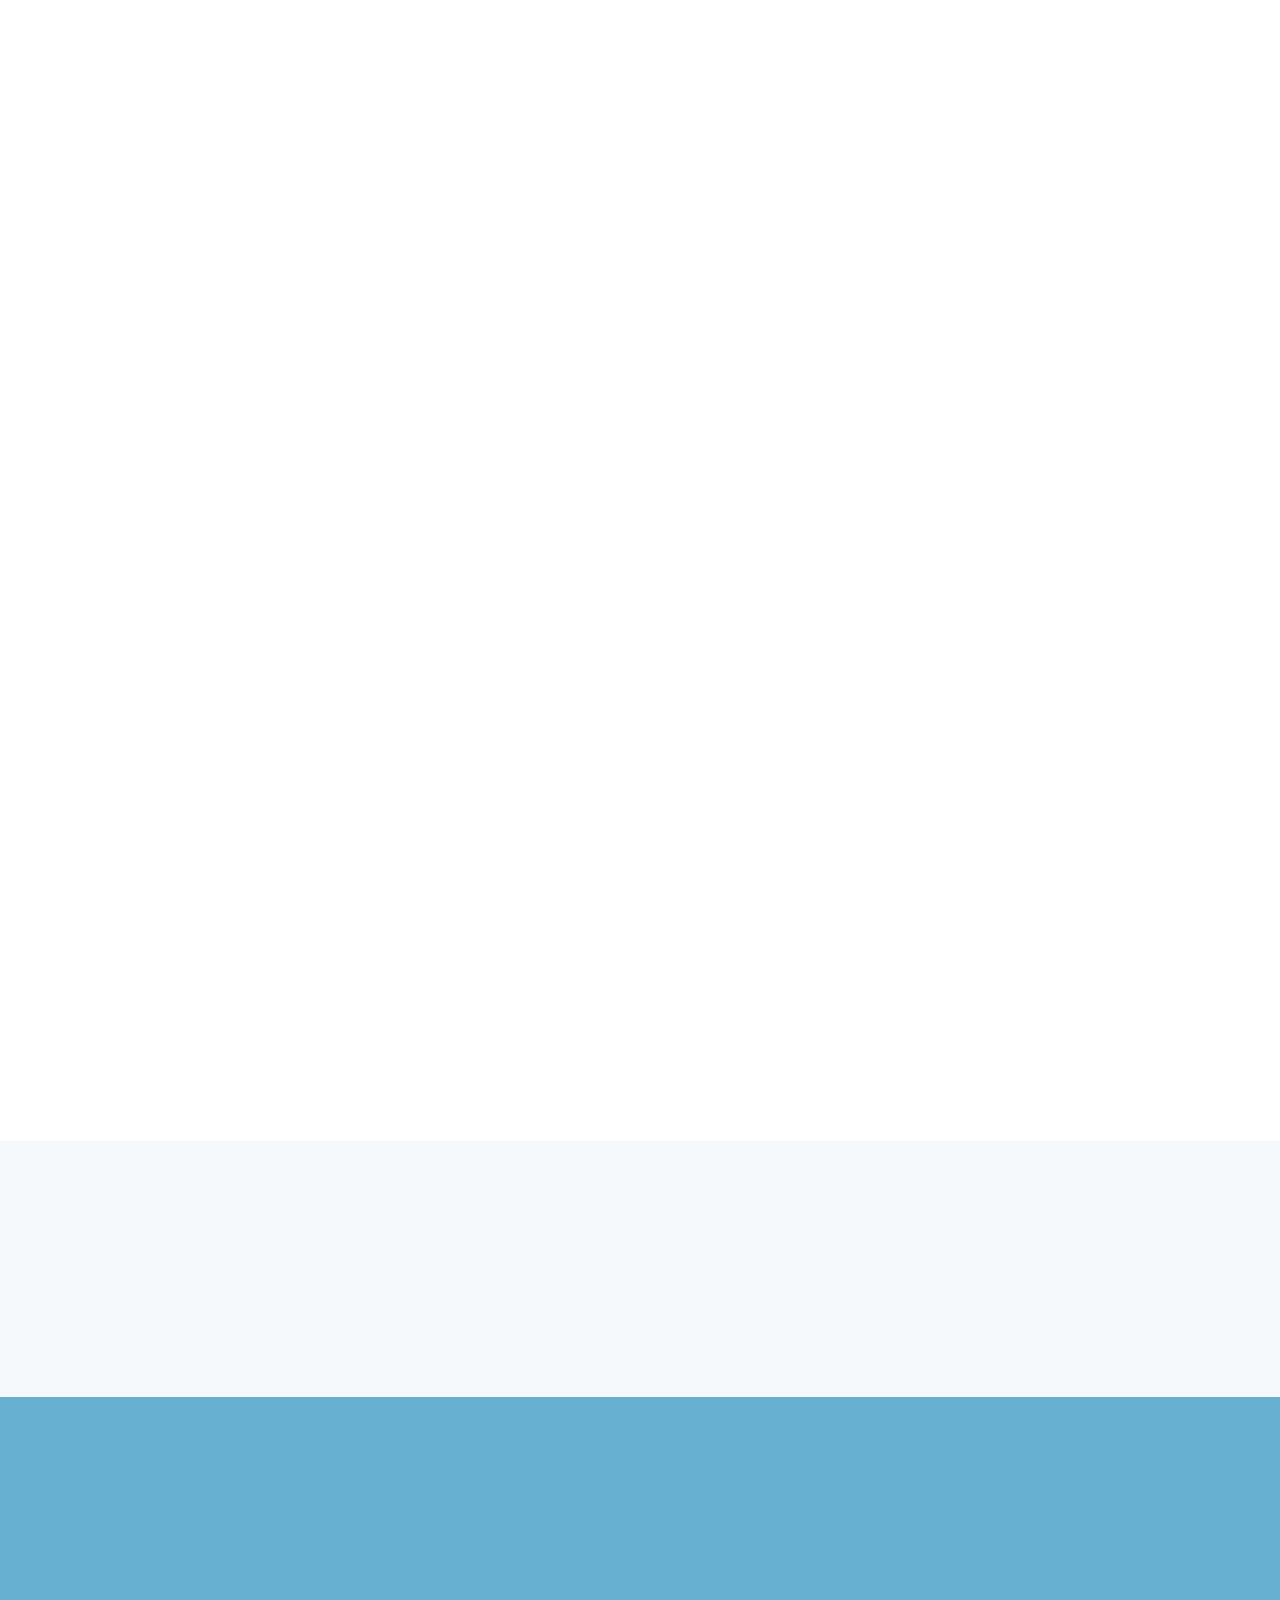
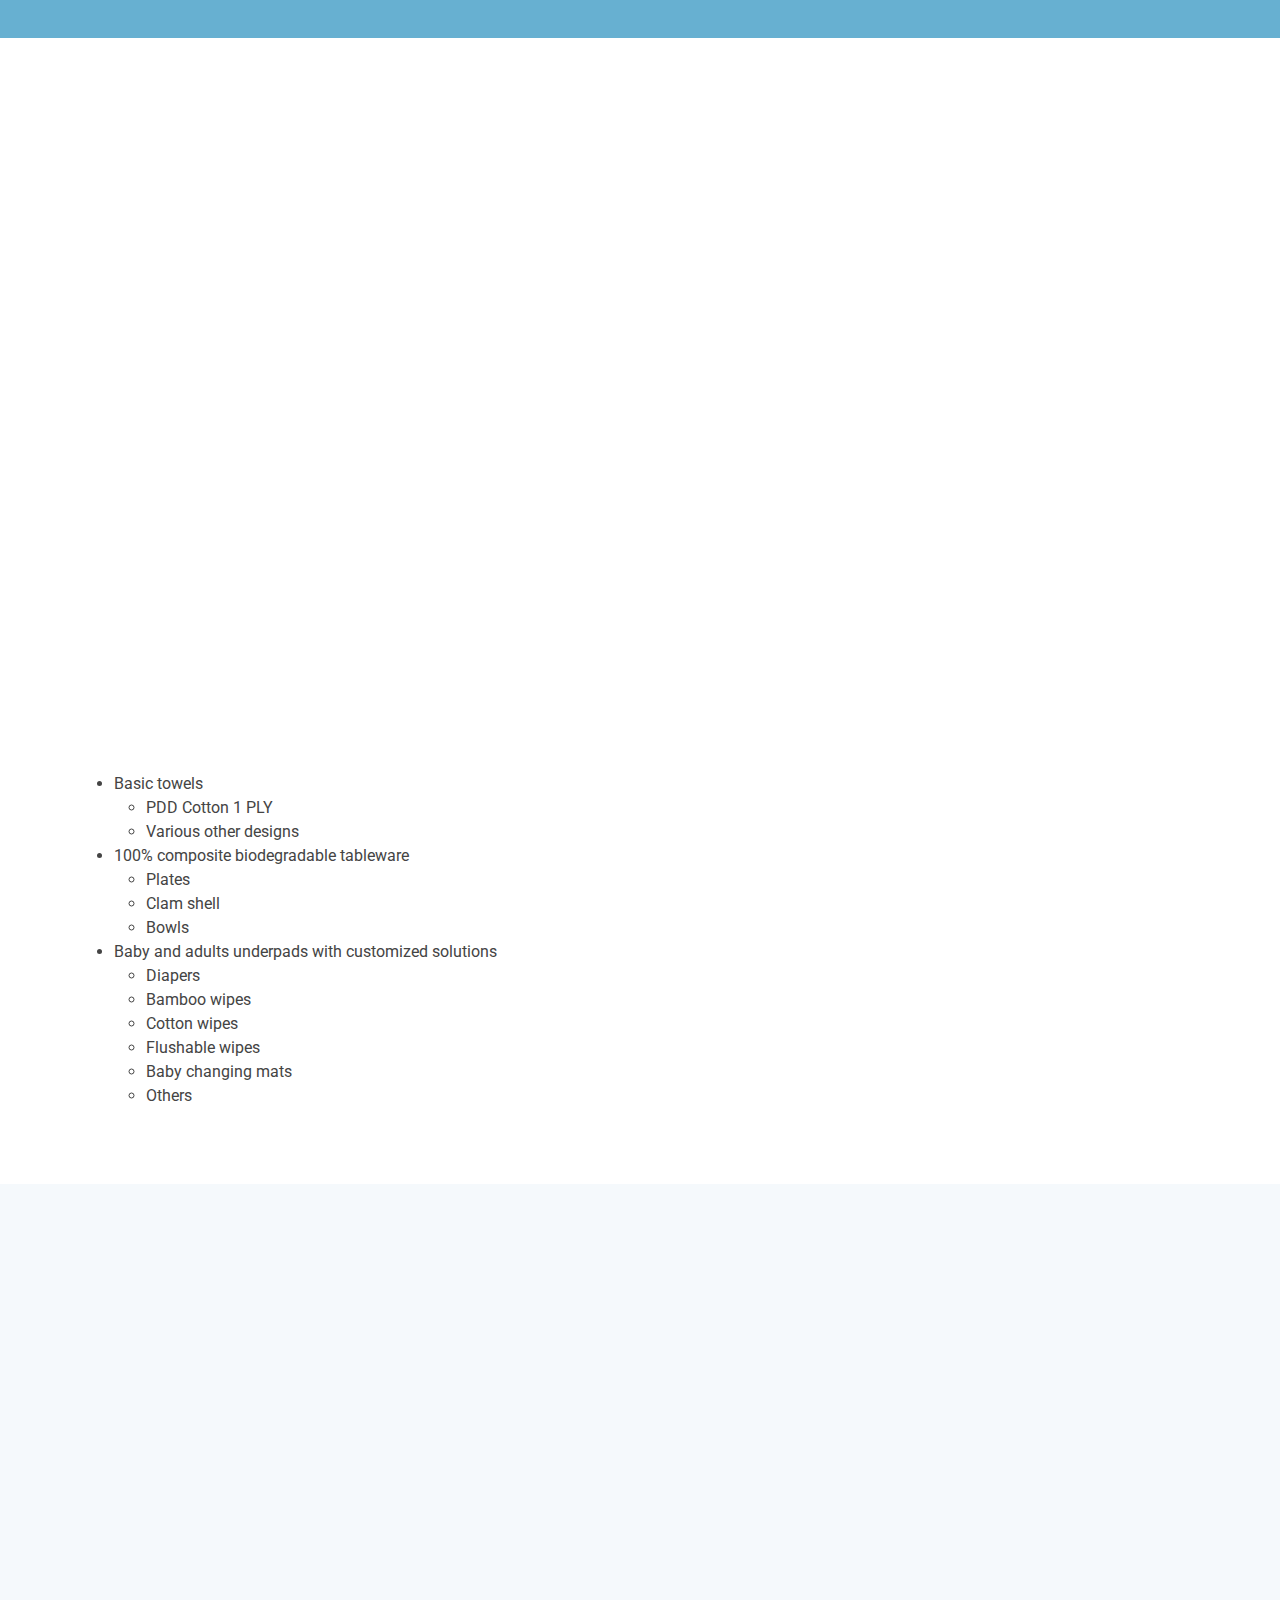
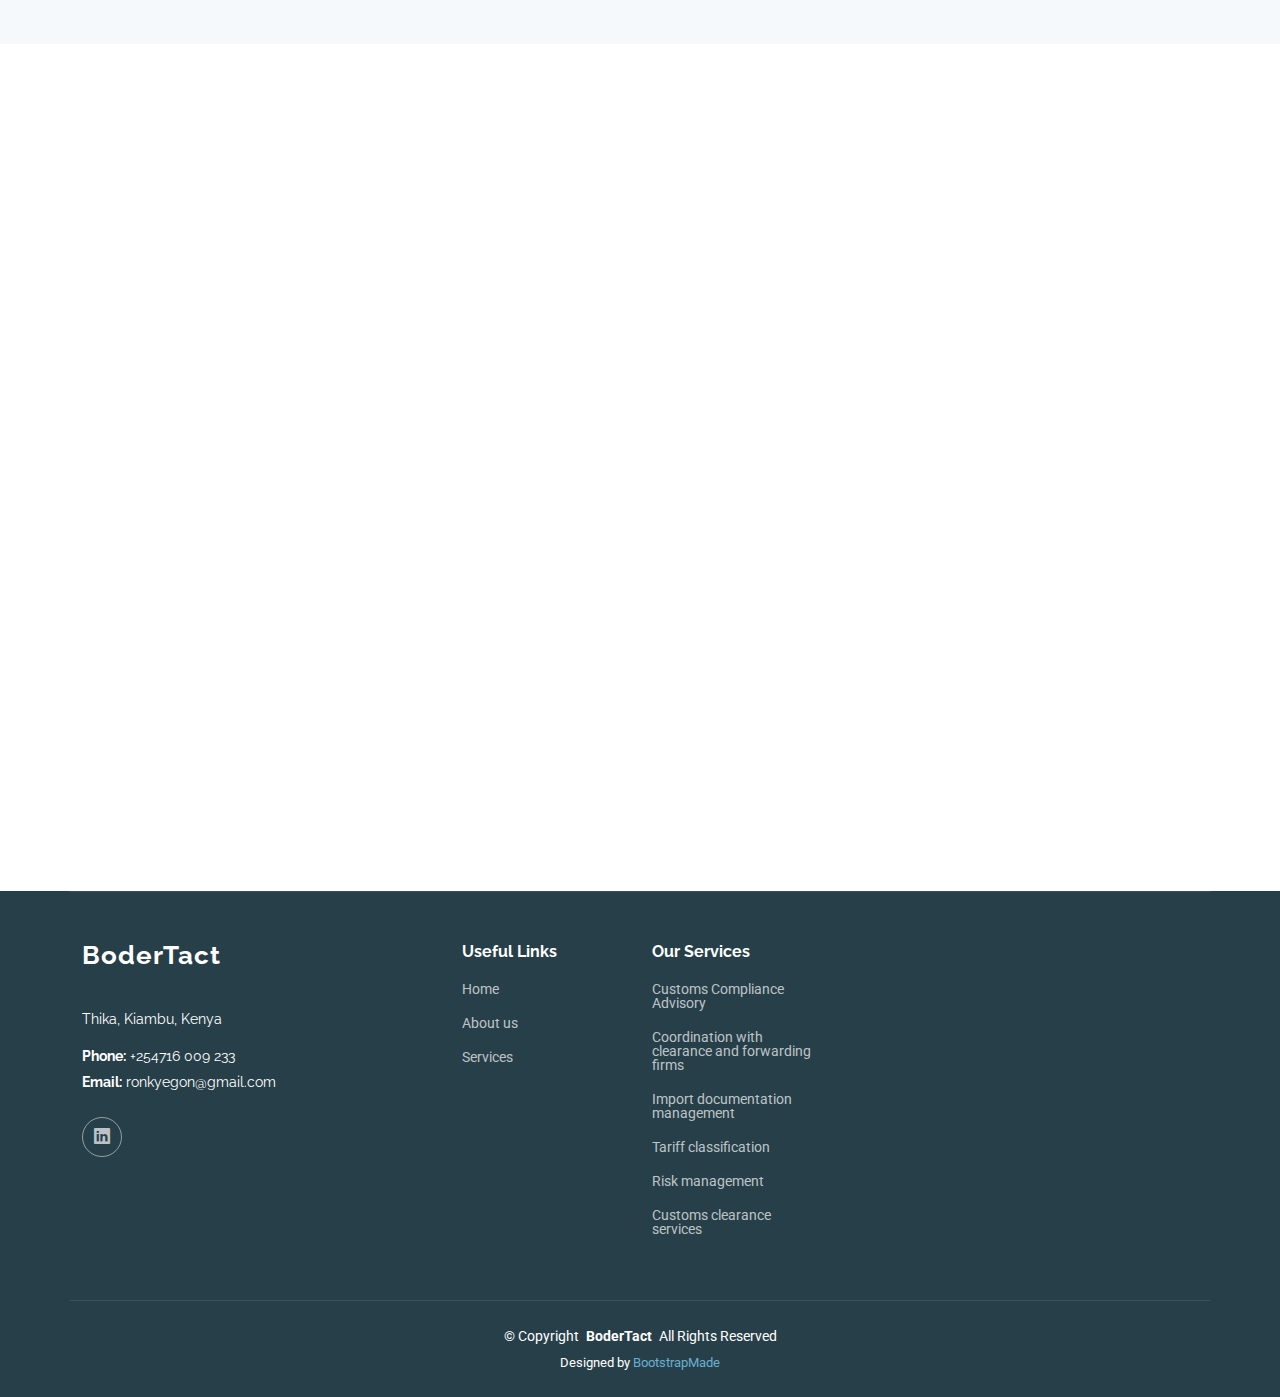
==== commit fb598a87: "Update index.html" ====
--- a/index.html
+++ b/index.html
@@ -254,7 +254,7 @@
           <div class="col-xl-10">
             <div class="text-center">
               <h3>Call To Action</h3>
-              <p>Let BoderTact Consulting handle the complexities of customs coordination so you can focus on growing your business</p>
+              <p>Let BoderTact Consulting handle the complexities of customs coordination so you can focus on growing your business!</p>
               <!--a class="cta-btn" href="#">Call To Action</a-->
             </div>
           </div>
--- a/css/main.css
+++ b/css/main.css
@@ -1091,8 +1091,8 @@
   text-align: center;
 }
 
-.portfolio .after{
-  padding: 5%;
+.portfolio .after p{
+  padding: 5;
 }
 
 .portfolio .portfolio-filters li {
